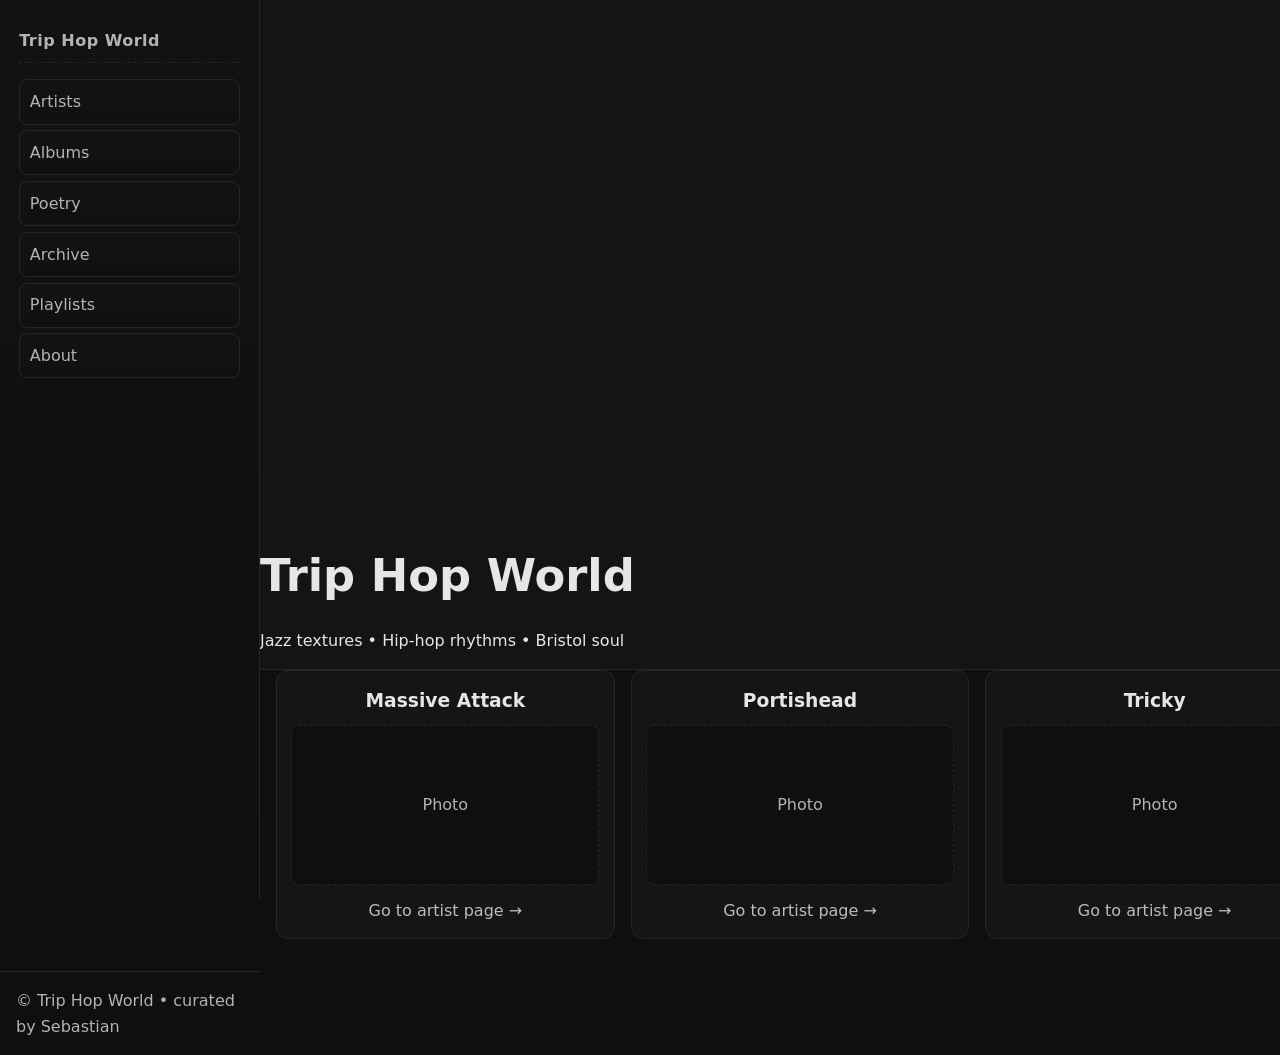
==== index.html @ e782dd68 "added CSS link paths, HTML sructure cleanup, and fixed YouTube embed code in index.html" ====
<!-- Responsive layout: sidebar (desktop) switches to topbar (tablet/mobile).
     Implemented with CSS grid + media queries at 1024px and 767px. -->

<!DOCTYPE html>
<html lang="en">
  <head>
    <meta charset="utf-8" />
    <meta name="viewport" content="width=device-width, initial-scale=1" />
    <title>Trip Hop World — Home</title>
    <link rel="stylesheet" href="assets/CSS/style.css" />
  </head>
  <body>
    <div class="page">
      <!-- sidebar / topbar -->
      <aside class="nav">
        <a class="brand" href="index.html">Trip Hop World</a>
        <nav>
          <a href="pages/artists.html">Artists</a>
          <a href="pages/albums.html">Albums</a>
          <a href="pages/poetry.html">Poetry</a>
          <a href="pages/archive.html">Archive</a>
          <a href="pages/playlists.html">Playlists</a>
          <a href="pages/about.html">About</a>
        </nav>
      </aside>

      <header class="topbar">
        <div class="wrap">
          <a class="brand" href="index.html">Trip Hop World</a>
          <nav>
            <a href="pages/artists.html">Artists</a>
            <a href="pages/albums.html">Albums</a>
            <a href="pages/poetry.html">Poetry</a>
            <a href="pages/archive.html">Archive</a>
            <a href="pages/playlists.html">Playlists</a>
            <a href="pages/about.html">About</a>
          </nav>
        </div>
      </header>

      <main>
        <!-- HERO VIDEO -->
        <section class="hero">
          <div class="hero-video">
            <iframe
              width="1080"
              height="500"
              src="https://www.youtube.com/embed/g2AmYPyXoUQ?autoplay=1&mute=1&loop=1&playlist=g2AmYPyXoUQ"
              frameborder="0"
              allow="autoplay; encrypted-media"
              allowfullscreen
            >
            </iframe>
          </div>
          <div class="hero-text">
            <h1>Trip Hop World</h1>
            <p>Jazz textures • Hip-hop rhythms • Bristol soul</p>
          </div>
        </section>

        <!-- 3 FEATURED ARTISTS -->
        <section class="wrap">
          <div class="featured-row">
            <article class="feature-card">
              <h3>Massive Attack</h3>
              <div class="img-placeholder">Photo</div>
              <a class="btn-link" href="pages/artists.html"
                >Go to artist page →</a
              >
            </article>

            <article class="feature-card">
              <h3>Portishead</h3>
              <div class="img-placeholder">Photo</div>
              <a class="btn-link" href="pages/artists.html"
                >Go to artist page →</a
              >
            </article>

            <article class="feature-card">
              <h3>Tricky</h3>
              <div class="img-placeholder">Photo</div>
              <a class="btn-link" href="pages/artists.html"
                >Go to artist page →</a
              >
            </article>
          </div>
        </section>
      </main>

      <footer>
        <div class="wrap">© Trip Hop World • curated by Sebastian</div>
      </footer>
    </div>
  </body>
</html>
---- assets/CSS/style.css ----
/* === Responsive breakpoints ===
   1024px → tablet (3→2 columns, topbar visible)
   767px  → mobile (2→1 columns, stacked layout) */
@media (max-width: 1024px) {
  /* tablet rules... */
}
@media (max-width: 767px) {
  /* mobile rules...  */
}

/* aspect-ratio keeps album/playlist vinyls perfectly circular across breakpoints */
.vinyl {
  aspect-ratio: 1/1;
  border-radius: 50%;
}
/* subtle vinyl hover */
.vinyl:hover {
  transform: rotate(2deg) scale(1.01);
  transition: 0.18s ease;
}

/* topbar sticky shadow on scroll */
.topbar {
  box-shadow: 0 0 0 transparent;
  transition: box-shadow 0.2s ease;
}
@media (max-width: 1024px) {
  .topbar.scrolled {
    box-shadow: 0 6px 18px rgba(0, 0, 0, 0.25);
  }
}

/* ====== Base ====== */
:root {
  --bg: #0f0f10;
  --panel: #151516;
  --ink: #e6e6e6;
  --muted: #b3b3b3;
  --line: #262626;
  --accent: #8b7bd3; /* subtle violet */
  --maxw: 1200px;
}
/* ====== Sidebar buttons with glow on hover (matches your sketch) */
aside.nav nav a {
  display: block;
  padding: 0.55rem 0.6rem;
  margin: 0.35rem 0;
  border: 1px solid var(--line);
  border-radius: 8px;
  color: var(--muted);
  background: linear-gradient(180deg, #131316, #101012);
}
aside.nav nav a:hover {
  color: var(--ink);
  box-shadow: 0 0 0.6rem rgba(139, 123, 211, 0.35),
    inset 0 0 0.25rem rgba(139, 123, 211, 0.15);
}

/* ====== HERO video block: full width, dark bg frame */
.hero-media {
  position: relative;
  background: #111;
  border-bottom: 1px solid var(--line);
}
.hero-video {
  width: 100%;
  height: 60vh;
  object-fit: cover;
  display: block;
  filter: contrast(0.95) brightness(0.9);
}
.sound-toggle {
  position: absolute;
  right: 1rem;
  bottom: 1rem;
  background: rgba(0, 0, 0, 0.45);
  color: #fff;
  border: 1px solid var(--line);
  padding: 0.5rem 0.7rem;
  border-radius: 8px;
  cursor: pointer;
}

/* ====== Title + subline centered under hero */
.hero-copy {
  text-align: center;
  padding: 1.2rem 1rem 0.4rem;
}
.site-title {
  font-size: 2.8rem;
  letter-spacing: 0.08em;
  margin: 0;
}
.sub {
  color: var(--muted);
  margin: 0.25rem 0 1rem;
}

/* ====== Featured row: 3 columns on desktop, 2 on tablet, 1 on mobile */
.featured-row {
  display: grid;
  gap: 1rem;
  grid-template-columns: repeat(3, 1fr);
  margin: 0 0 2rem;
}
.feature-card {
  background: var(--panel);
  border: 1px solid var(--line);
  border-radius: 12px;
  padding: 0.9rem;
  text-align: center;
}
.feature-card h3 {
  margin: 0 0 0.6rem;
  font-weight: 700;
}
.img-placeholder {
  height: 160px;
  border-radius: 8px;
  background: #0f0f12;
  border: 1px dashed var(--line);
  display: flex;
  align-items: center;
  justify-content: center;
  color: var(--muted);
  margin-bottom: 0.6rem;
}
.btn-link {
  display: inline-block;
  margin-top: 0.2rem;
  color: var(--ink);
  opacity: 0.8;
}
.btn-link:hover {
  opacity: 1;
}

/* ====== Tablet & Mobile adjustments (keep your breakpoints) */
@media (max-width: 1024px) {
  .hero-video {
    height: 55vh;
  }
  .site-title {
    font-size: 2.2rem;
  }
  .featured-row {
    grid-template-columns: repeat(2, 1fr);
  }
}
@media (max-width: 767px) {
  .hero-video {
    height: 42vh;
  }
  .site-title {
    font-size: 1.8rem;
  }
  .featured-row {
    grid-template-columns: 1fr;
  }
}

* {
  box-sizing: border-box;
}
html,
body {
  margin: 0;
  padding: 0;
  background: var(--bg);
  color: var(--ink);
  font: 16px/1.6 Inter, system-ui, -apple-system, Segoe UI, Roboto, Arial,
    sans-serif;
}
a {
  color: inherit;
  text-decoration: none;
}
img {
  display: block;
  max-width: 100%;
  height: auto;
  border-radius: 8px;
}
.wrap {
  max-width: var(--maxw);
  margin: 0 auto;
  padding: 0 1rem;
}

/* ====== Layout: Sidebar → Topbar ====== */
.page {
  display: grid;
  grid-template-columns: 260px 1fr;
  min-height: 100vh;
  gap: 0;
}
aside.nav {
  background: linear-gradient(180deg, #121214, #0f0f10);
  border-right: 1px solid var(--line);
  position: sticky;
  top: 0;
  height: 100vh;
  padding: 1.2rem;
}
.brand {
  font-weight: 700;
  letter-spacing: 0.5px;
  margin-bottom: 1rem;
  display: block;
}
.nav a {
  display: block;
  padding: 0.55rem 0;
  border-bottom: 1px dashed var(--line);
  color: var(--muted);
}
.nav a:hover {
  color: var(--ink);
}
main {
  background: var(--bg);
}

/* ====== Topbar (tablet/mobile) ====== */
.topbar {
  display: none;
  position: sticky;
  top: 0;
  z-index: 10;
  background: #111;
  border-bottom: 1px solid var(--line);
}
.topbar .wrap {
  display: flex;
  align-items: center;
  gap: 1rem;
  justify-content: space-between;
  padding: 0.75rem 1rem;
}
.topbar nav a {
  margin-left: 1rem;
  color: var(--muted);
}
.topbar nav a:hover {
  color: var(--ink);
}

/* ====== Hero ====== */
.hero {
  background: #141417;
  border-bottom: 1px solid var(--line);
}
.hero .wrap {
  padding: 3rem 1rem;
}
h1 {
  font-size: 2.8rem;
  margin: 0 0 0.5rem;
}
.sub {
  color: var(--muted);
  margin: 0.25rem 0 1rem;
}
.btn {
  display: inline-block;
  padding: 0.7rem 1rem;
  border: 1px solid var(--line);
  border-radius: 6px;
}
.btn.ghost {
  background: transparent;
}
.btn.solid {
  background: var(--panel);
  border-color: var(--panel);
}

/* ====== Grids ====== */
.grid-3 {
  display: grid;
  gap: 1rem;
  grid-template-columns: repeat(3, 1fr);
}
.grid-4 {
  display: grid;
  gap: 1rem;
  grid-template-columns: repeat(4, 1fr);
}
.grid-2 {
  display: grid;
  gap: 1rem;
  grid-template-columns: repeat(2, 1fr);
}
.card {
  background: var(--panel);
  border: 1px solid var(--line);
  border-radius: 10px;
  padding: 1rem;
}
.center {
  text-align: center;
}

/* ====== Vinyl circles ====== */
.vinyl-grid {
  display: grid;
  gap: 1rem;
  grid-template-columns: repeat(3, 1fr);
}
.vinyl {
  aspect-ratio: 1/1;
  border-radius: 50%;
  overflow: hidden;
  background: #111;
  border: 1px solid var(--line);
  display: flex;
  align-items: center;
  justify-content: center;
}
.vinyl span {
  padding: 0.5rem;
  color: var(--muted);
  text-align: center;
}

/* ====== Poetry columns ====== */
.poetry-3 {
  display: grid;
  gap: 1rem;
  grid-template-columns: repeat(3, 1fr);
}
.poem {
  background: var(--panel);
  border: 1px solid var(--line);
  border-radius: 10px;
  padding: 1.2rem;
}
.quote {
  font-style: italic;
  color: var(--muted);
}

/* ====== Archive ====== */
.hero-panorama {
  aspect-ratio: 21/9;
  background: #101014;
  border-bottom: 1px solid var(--line);
}
.decade-grid {
  display: grid;
  gap: 1rem;
  grid-template-columns: repeat(3, 1fr);
}
.video-grid {
  display: grid;
  gap: 1rem;
  grid-template-columns: repeat(2, 1fr);
}

/* ====== Footer ====== */
footer {
  border-top: 1px solid var(--line);
  color: var(--muted);
}
footer .wrap {
  padding: 1rem;
}

/* ====== Tablet ≤1024px ====== */
@media (max-width: 1024px) {
  .page {
    grid-template-columns: 1fr;
  }
  aside.nav {
    display: none;
  }
  .topbar {
    display: block;
  }
  .grid-3 {
    grid-template-columns: repeat(2, 1fr);
  }
  .grid-4 {
    grid-template-columns: repeat(2, 1fr);
  }
  .vinyl-grid {
    grid-template-columns: repeat(2, 1fr);
  }
  .poetry-3 {
    grid-template-columns: repeat(2, 1fr);
  }
  .decade-grid {
    grid-template-columns: repeat(2, 1fr);
  }
  .hero .wrap {
    padding: 2.25rem 1rem;
  }
  h1 {
    font-size: 2.2rem;
  }
}

/* ====== Mobile ≤767px ====== */
@media (max-width: 767px) {
  .grid-3,
  .grid-4,
  .grid-2 {
    grid-template-columns: 1fr;
  }
  .vinyl-grid {
    grid-template-columns: 1fr;
  }
  .poetry-3 {
    grid-template-columns: 1fr;
  }
  .video-grid {
    grid-template-columns: 1fr;
  }
  h1 {
    font-size: 1.8rem;
  }
  .hero .wrap {
    padding: 1.5rem 1rem;
  }
}
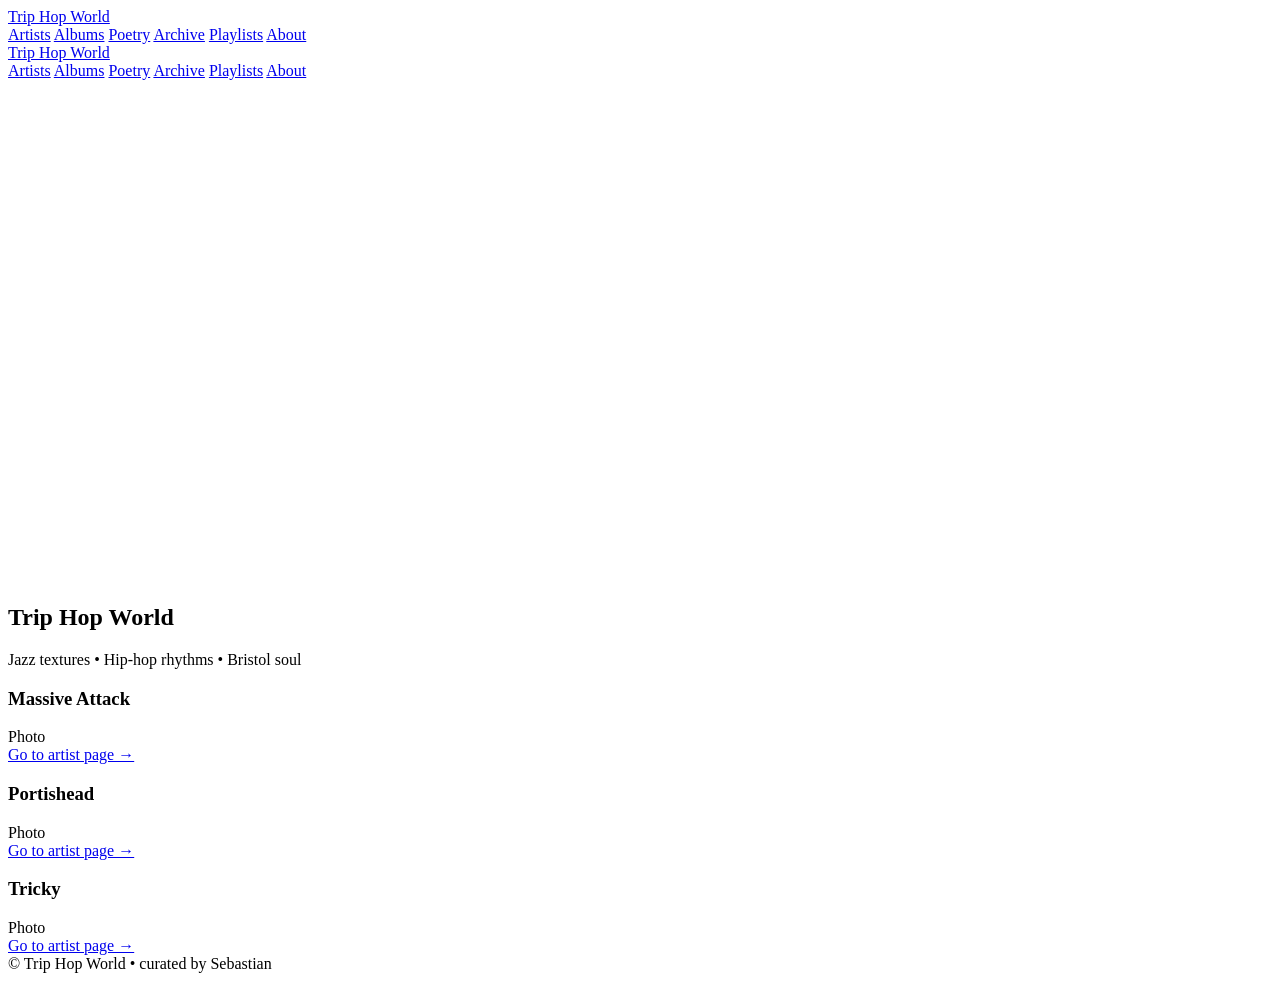
==== commit 679db9c0: "update nav links fixes" ====
--- a/index.html
+++ b/index.html
@@ -7,7 +7,7 @@
     <meta charset="utf-8" />
     <meta name="viewport" content="width=device-width, initial-scale=1" />
     <title>Trip Hop World — Home</title>
-    <link rel="stylesheet" href="assets/CSS/style.css" />
+    <link rel="stylesheet" href="assets/css/style.css" />
   </head>
   <body>
     <div class="page">
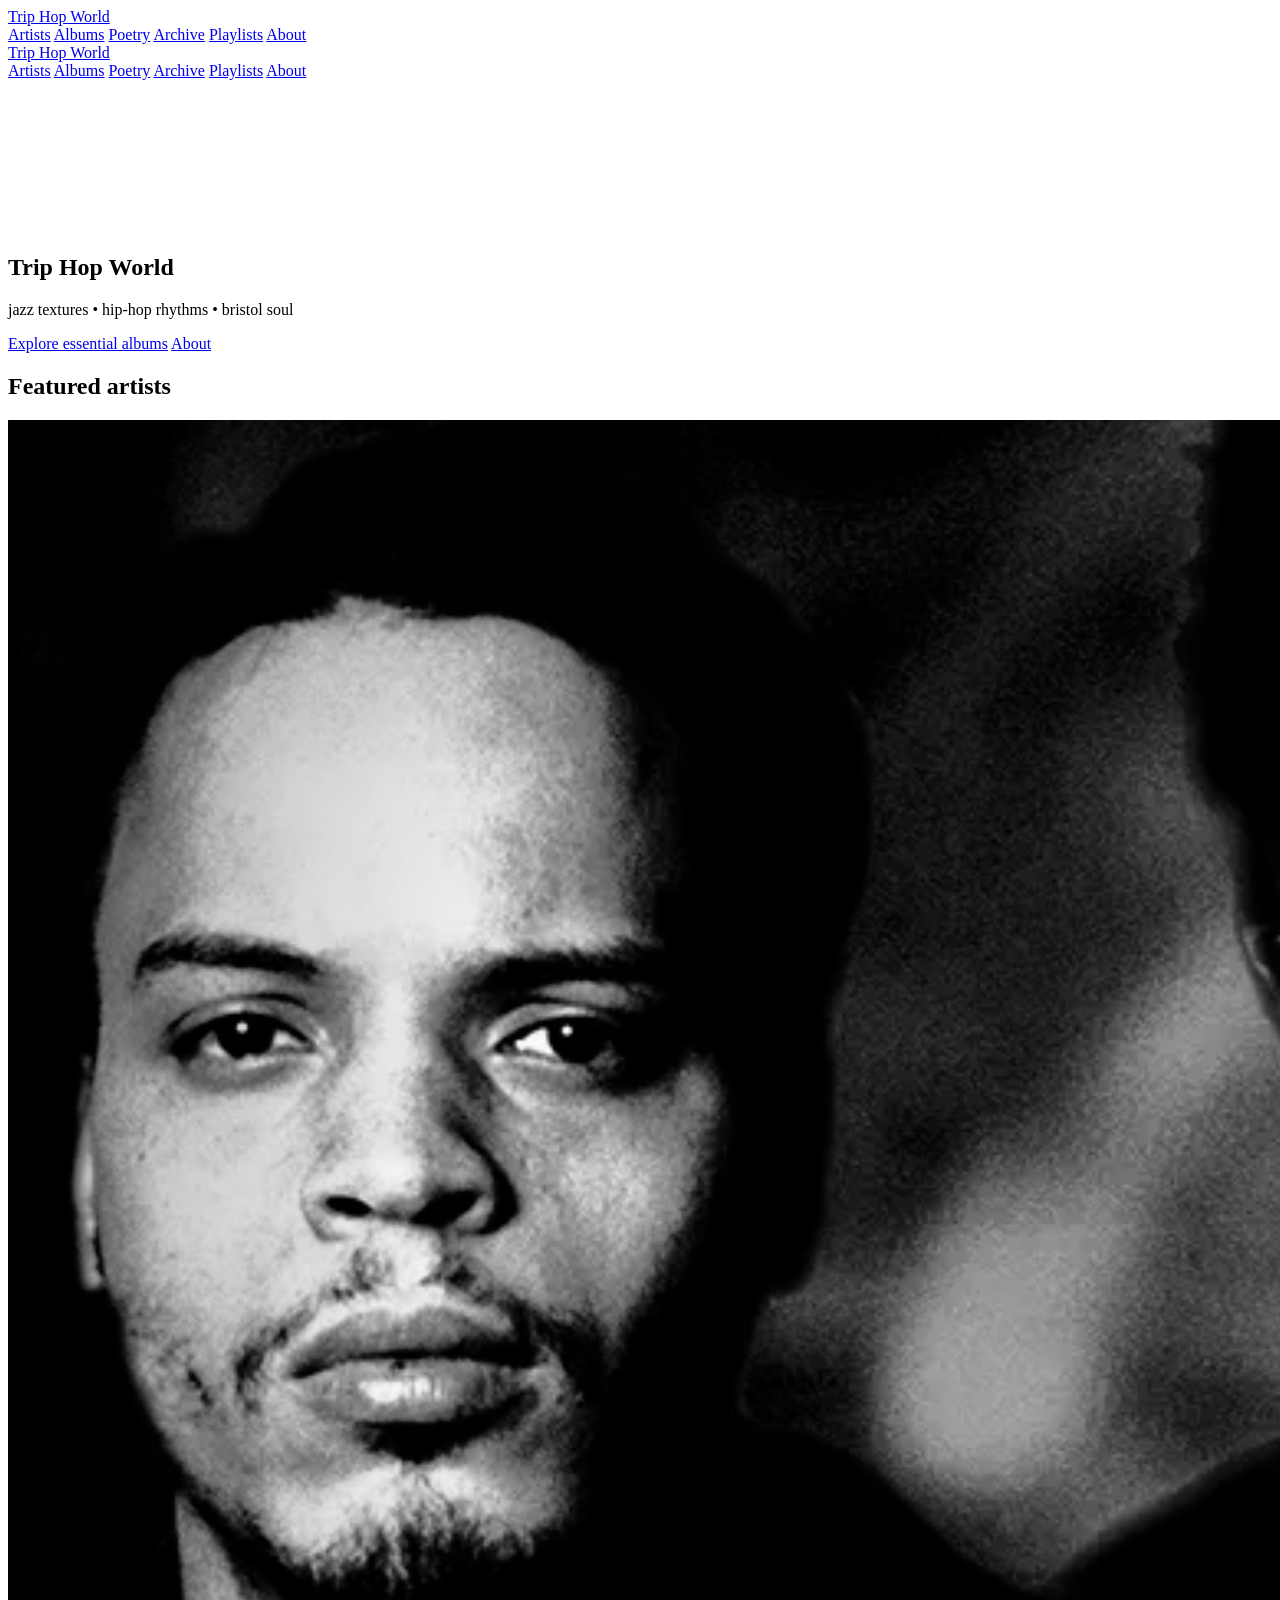
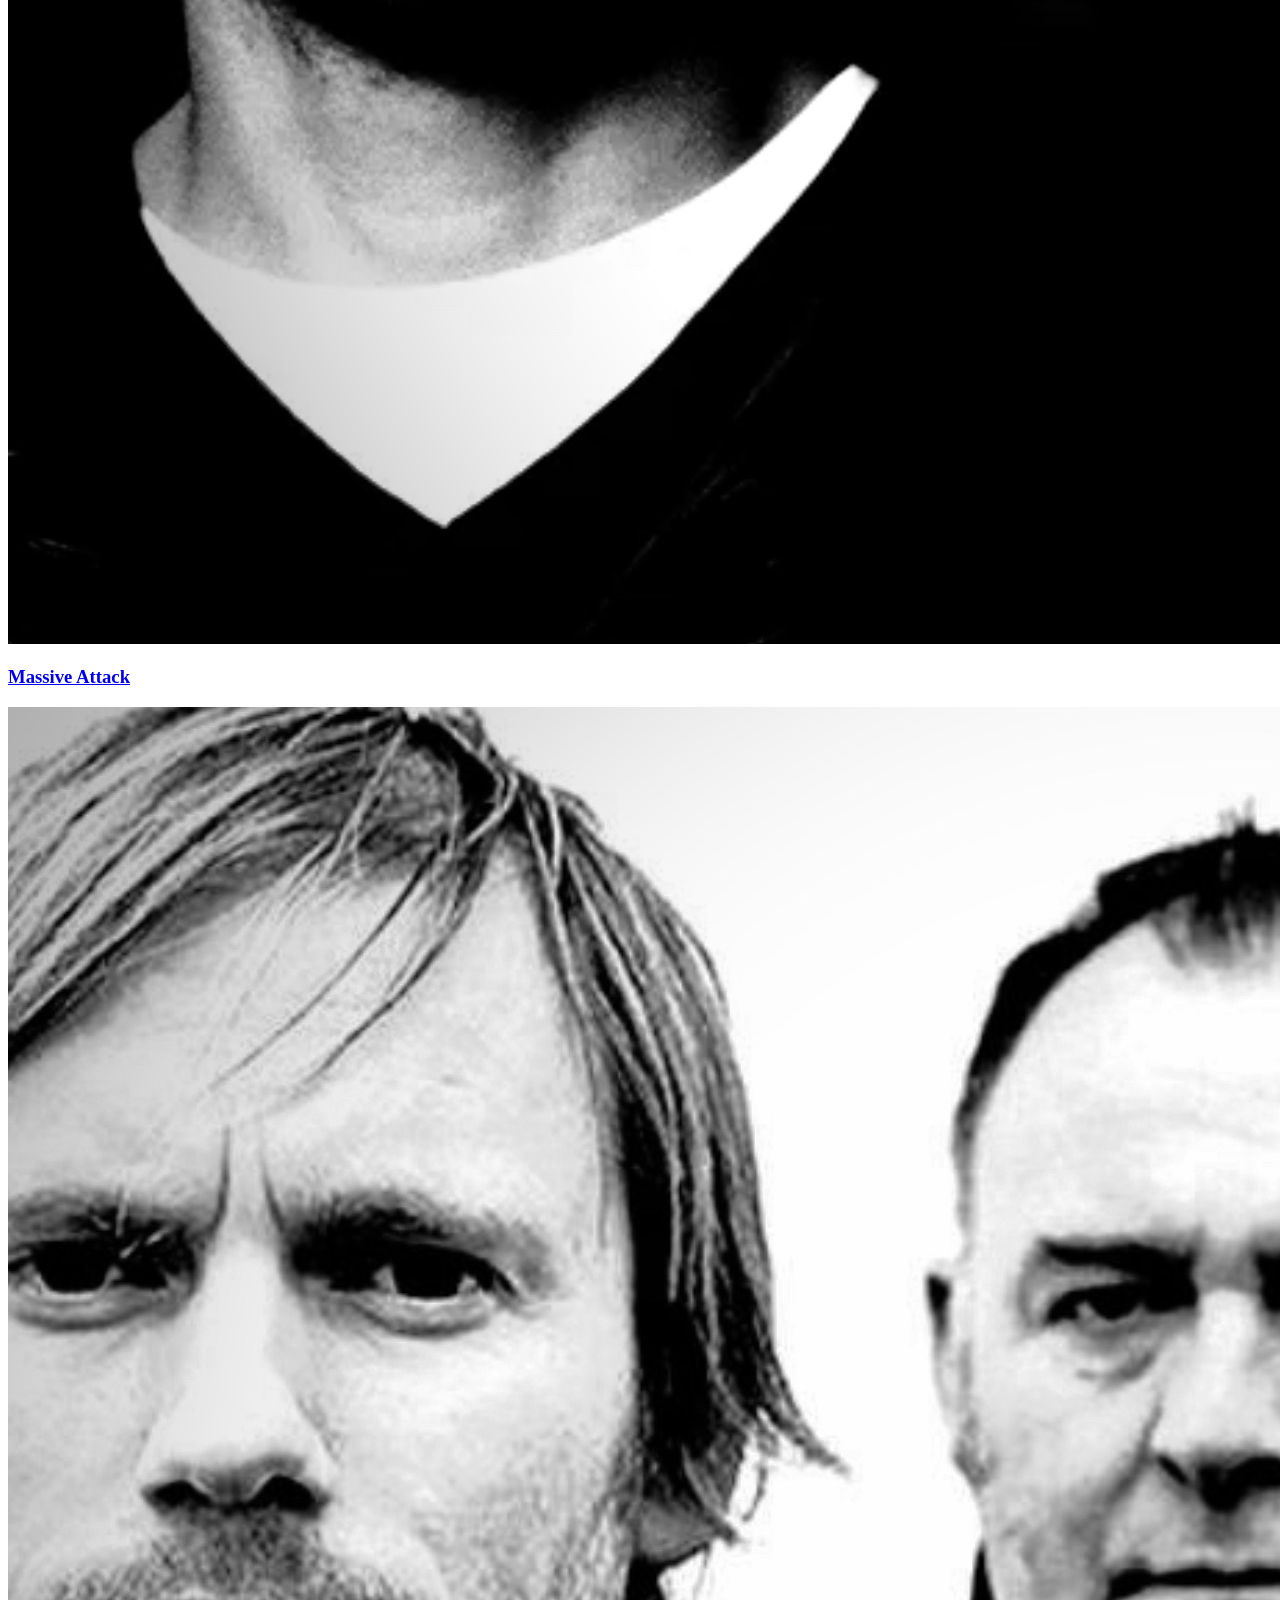
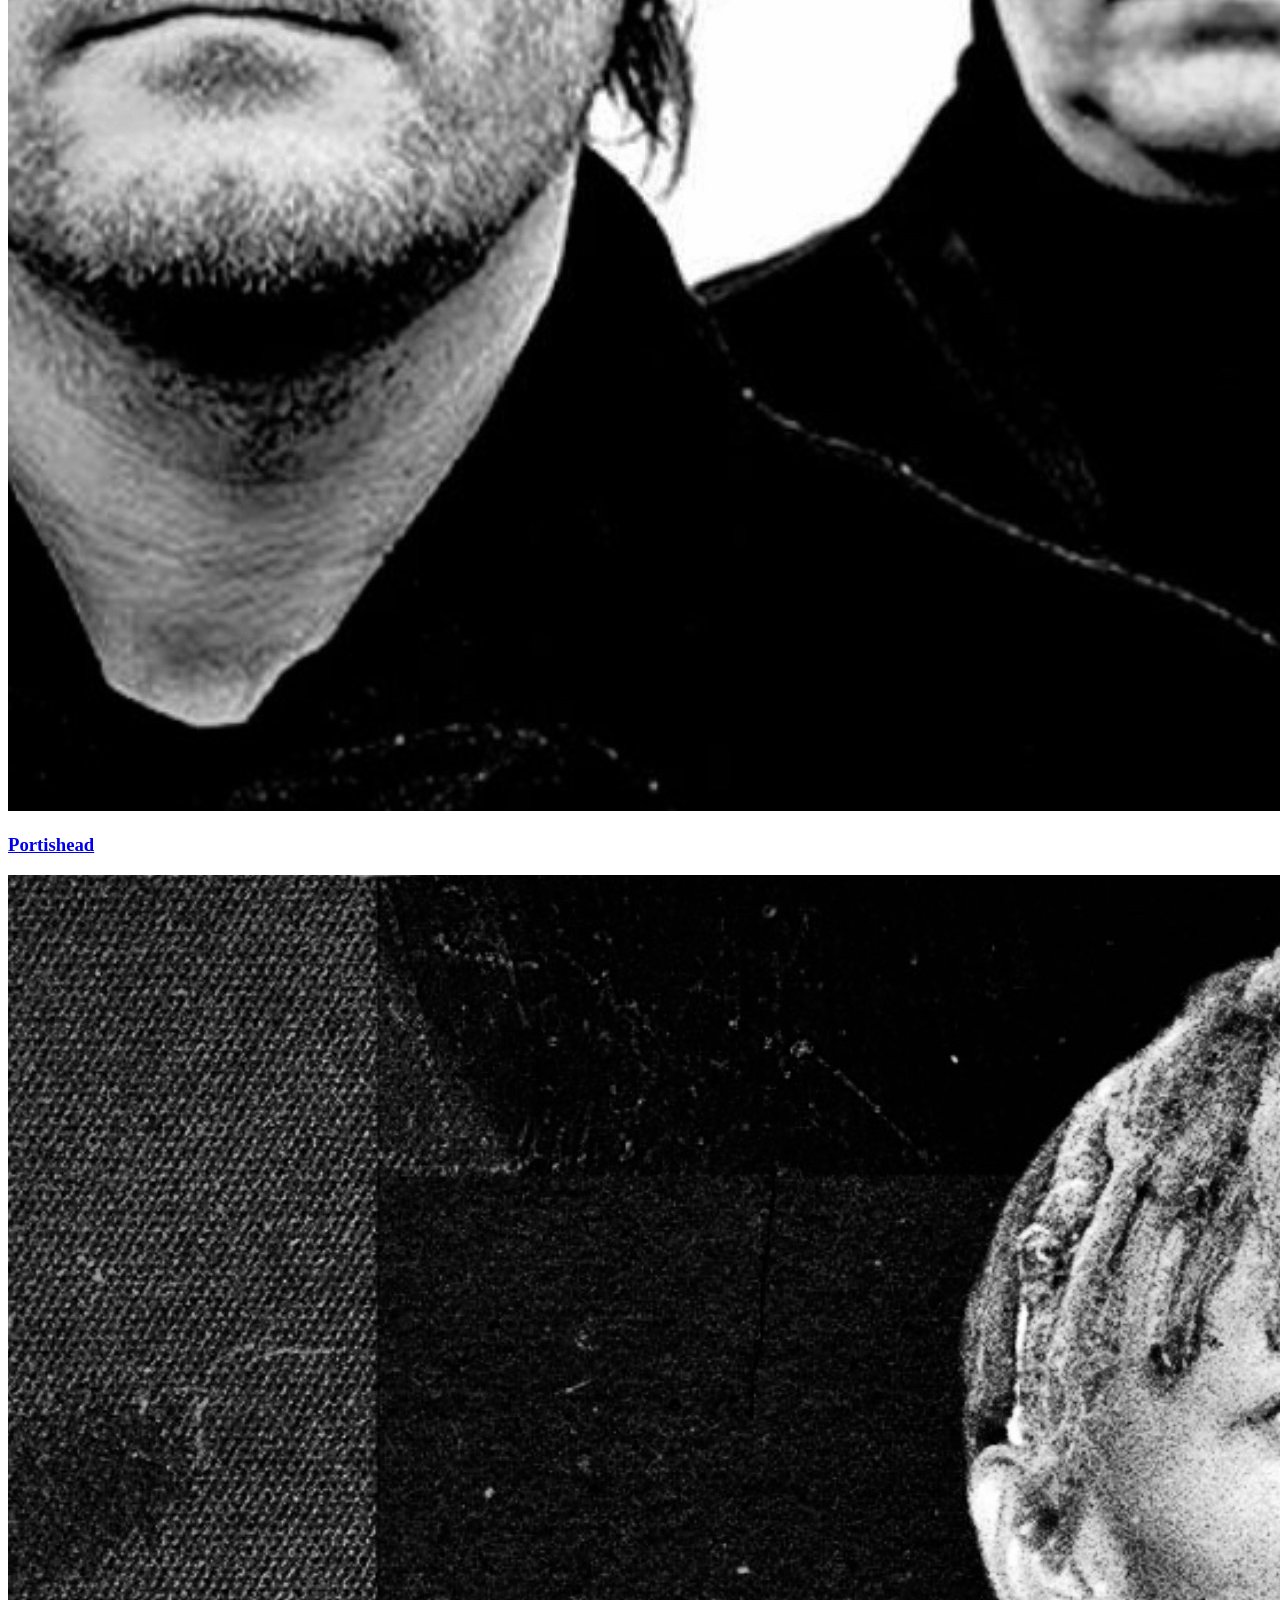
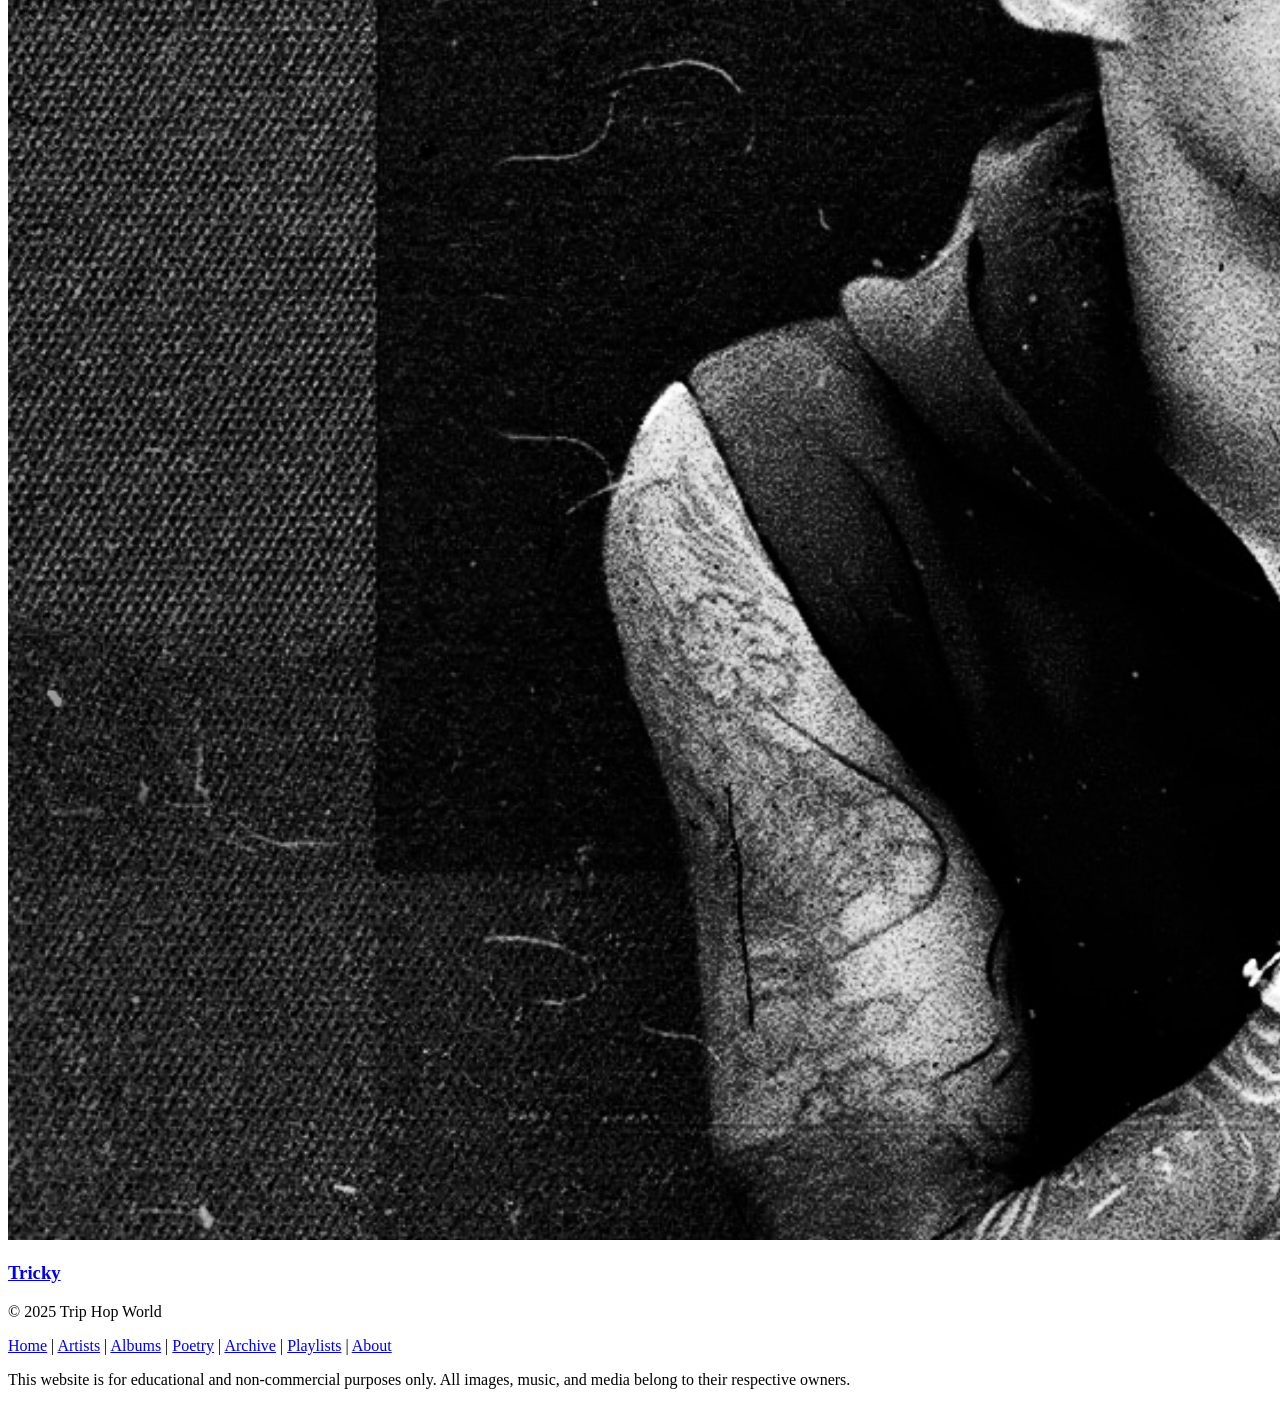
==== commit 6182cb7f: "sources files added, minor updates, universal footer added" ====
--- a/index.html
+++ b/index.html
@@ -41,55 +41,102 @@
       <main>
         <!-- HERO VIDEO -->
         <section class="hero">
-          <div class="hero-video">
-            <iframe
-              width="1080"
-              height="500"
-              src="https://www.youtube.com/embed/g2AmYPyXoUQ?autoplay=1&mute=1&loop=1&playlist=g2AmYPyXoUQ"
-              frameborder="0"
-              allow="autoplay; encrypted-media"
-              allowfullscreen
-            >
-            </iframe>
-          </div>
+          <video
+            id="heroVideo"
+            class="hero-video"
+            src="assets/video/hero.mp4"
+            type="video/mp4"
+            autoplay
+            muted
+            loop
+            playsinline
+            preload="metadata"
+          ></video>
+
+          <div class="hero-overlay"></div>
+
           <div class="hero-text">
-            <h1>Trip Hop World</h1>
-            <p>Jazz textures • Hip-hop rhythms • Bristol soul</p>
+            <h1 class="site-title">Trip Hop World</h1>
+            <p class="site-tagline">
+              jazz textures • hip-hop rhythms • bristol soul
+            </p>
+            <div class="hero-cta">
+              <a class="btn btn-primary" href="pages/albums.html"
+                >Explore essential albums</a
+              >
+              <a class="btn" href="pages/about.html">About</a>
+            </div>
           </div>
         </section>
 
         <!-- 3 FEATURED ARTISTS -->
-        <section class="wrap">
-          <div class="featured-row">
+        <section class="featured wrap">
+          <h2 class="sr-only">Featured artists</h2>
+          <div class="featured-grid">
             <article class="feature-card">
-              <h3>Massive Attack</h3>
-              <div class="img-placeholder">Photo</div>
-              <a class="btn-link" href="pages/artists.html"
-                >Go to artist page →</a
-              >
+              <a href="pages/artists.html#massive-attack" class="feature-link">
+                <img
+                  src="assets/images/Massive_Attack_band.jpg"
+                  alt="Massive Attack — live"
+                />
+                <h3>Massive Attack</h3>
+              </a>
             </article>
 
             <article class="feature-card">
-              <h3>Portishead</h3>
-              <div class="img-placeholder">Photo</div>
-              <a class="btn-link" href="pages/artists.html"
-                >Go to artist page →</a
-              >
+              <a href="pages/artists.html#portishead" class="feature-link">
+                <img
+                  src="assets/images/portishead_band.jpg"
+                  alt="Portishead — live"
+                />
+                <h3>Portishead</h3>
+              </a>
             </article>
 
             <article class="feature-card">
-              <h3>Tricky</h3>
-              <div class="img-placeholder">Photo</div>
-              <a class="btn-link" href="pages/artists.html"
-                >Go to artist page →</a
-              >
+              <a href="pages/artists.html#tricky" class="feature-link">
+                <img src="assets/images/Tricky.jpg" alt="Tricky — live" />
+                <h3>Tricky</h3>
+              </a>
             </article>
           </div>
         </section>
       </main>
 
-      <footer>
-        <div class="wrap">© Trip Hop World • curated by Sebastian</div>
+      <script>
+        // mały skrypt do przycisku dźwięku hero
+        const btn = document.getElementById("toggle-audio");
+        const vid = document.querySelector(".hero-video");
+        btn?.addEventListener("click", () => {
+          vid.muted = !vid.muted;
+          const on = vid.muted ? "off" : "on";
+          btn.textContent = vid.muted ? "🔈 Sound off" : "🔊 Sound on";
+          btn.setAttribute("aria-pressed", String(!vid.muted));
+        });
+      </script>
+
+      <!-- UNIVERSAL FOOTER -->
+      <footer class="footer">
+        <div class="footer-left">
+          <p>© 2025 Trip Hop World</p>
+        </div>
+
+        <div class="footer-center">
+          <a href="index.html">Home</a> |
+          <a href="pages/artists.html">Artists</a> |
+          <a href="pages/albums.html">Albums</a> |
+          <a href="pages/poetry.html">Poetry</a> |
+          <a href="pages/archive.html">Archive</a> |
+          <a href="pages/playlists.html">Playlists</a> |
+          <a href="pages/about.html">About</a>
+        </div>
+
+        <div class="footer-right">
+          <p>
+            This website is for educational and non-commercial purposes only.
+            All images, music, and media belong to their respective owners.
+          </p>
+        </div>
       </footer>
     </div>
   </body>
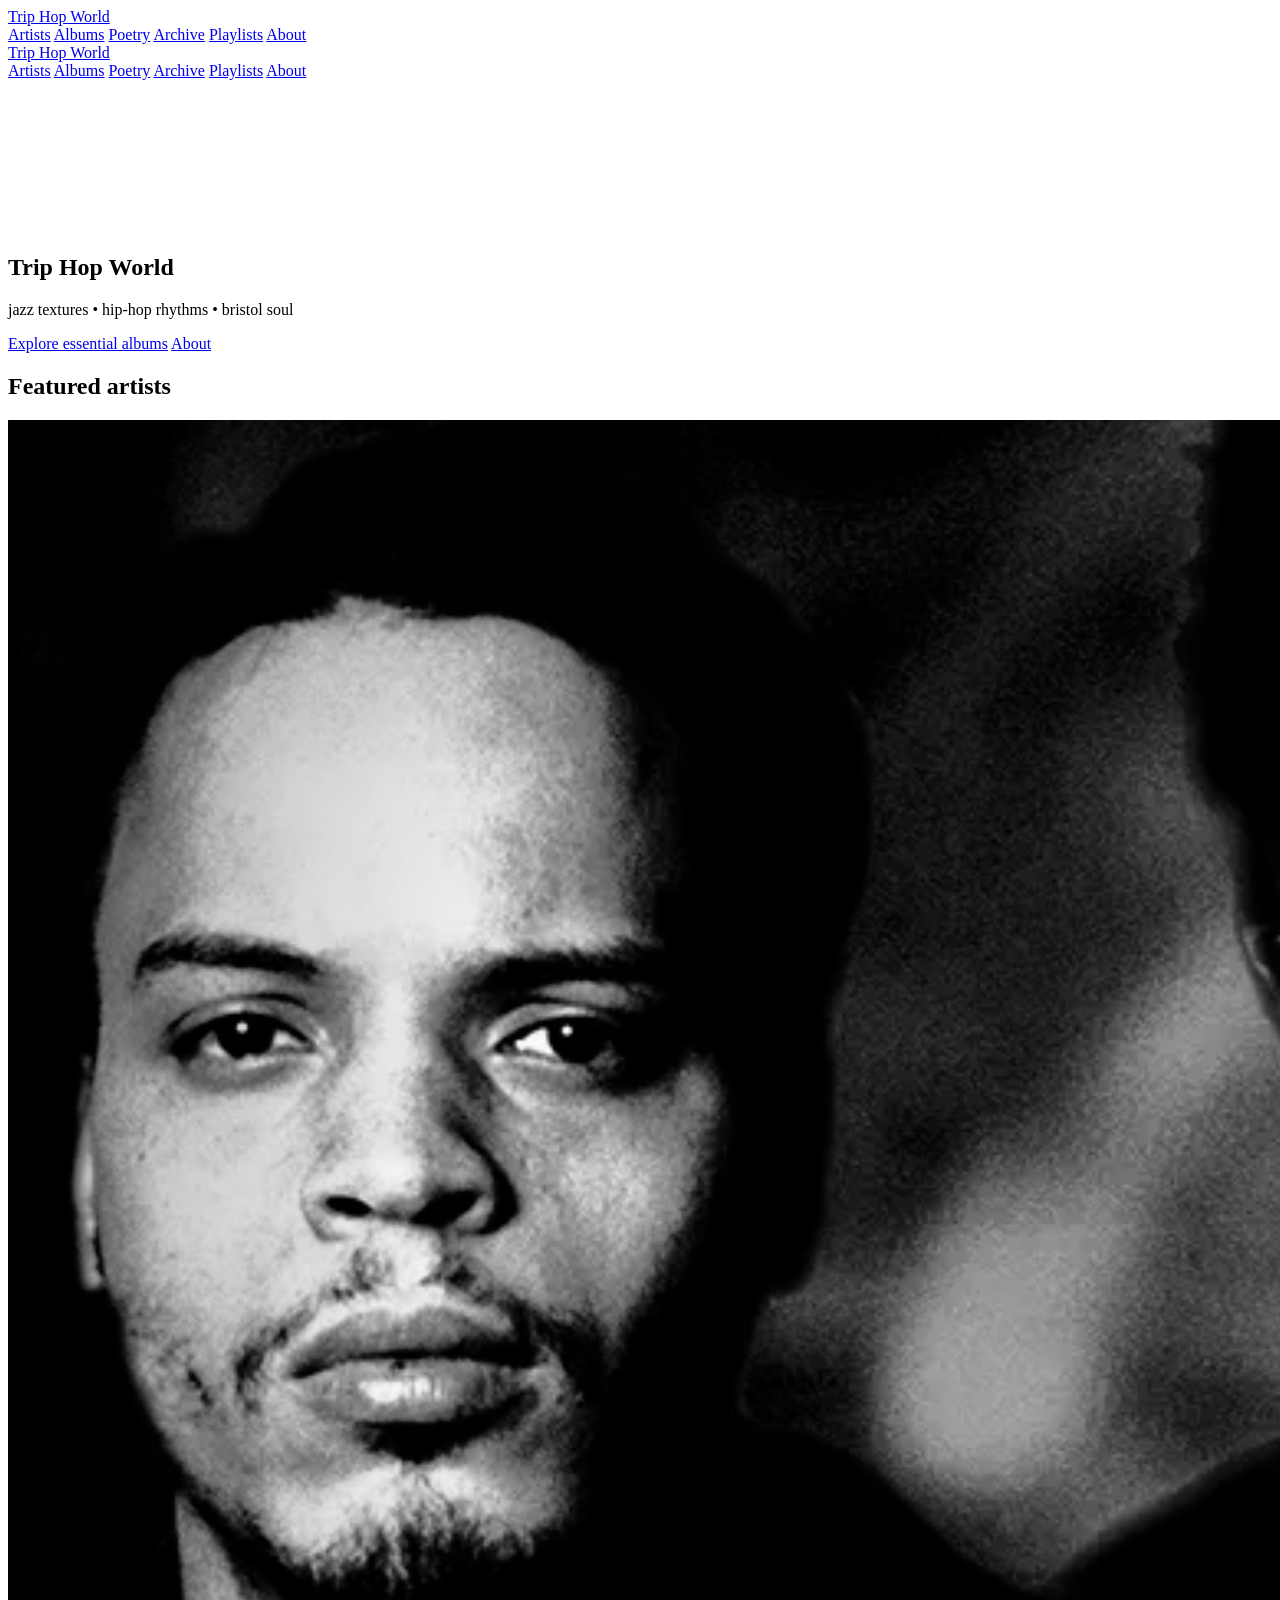
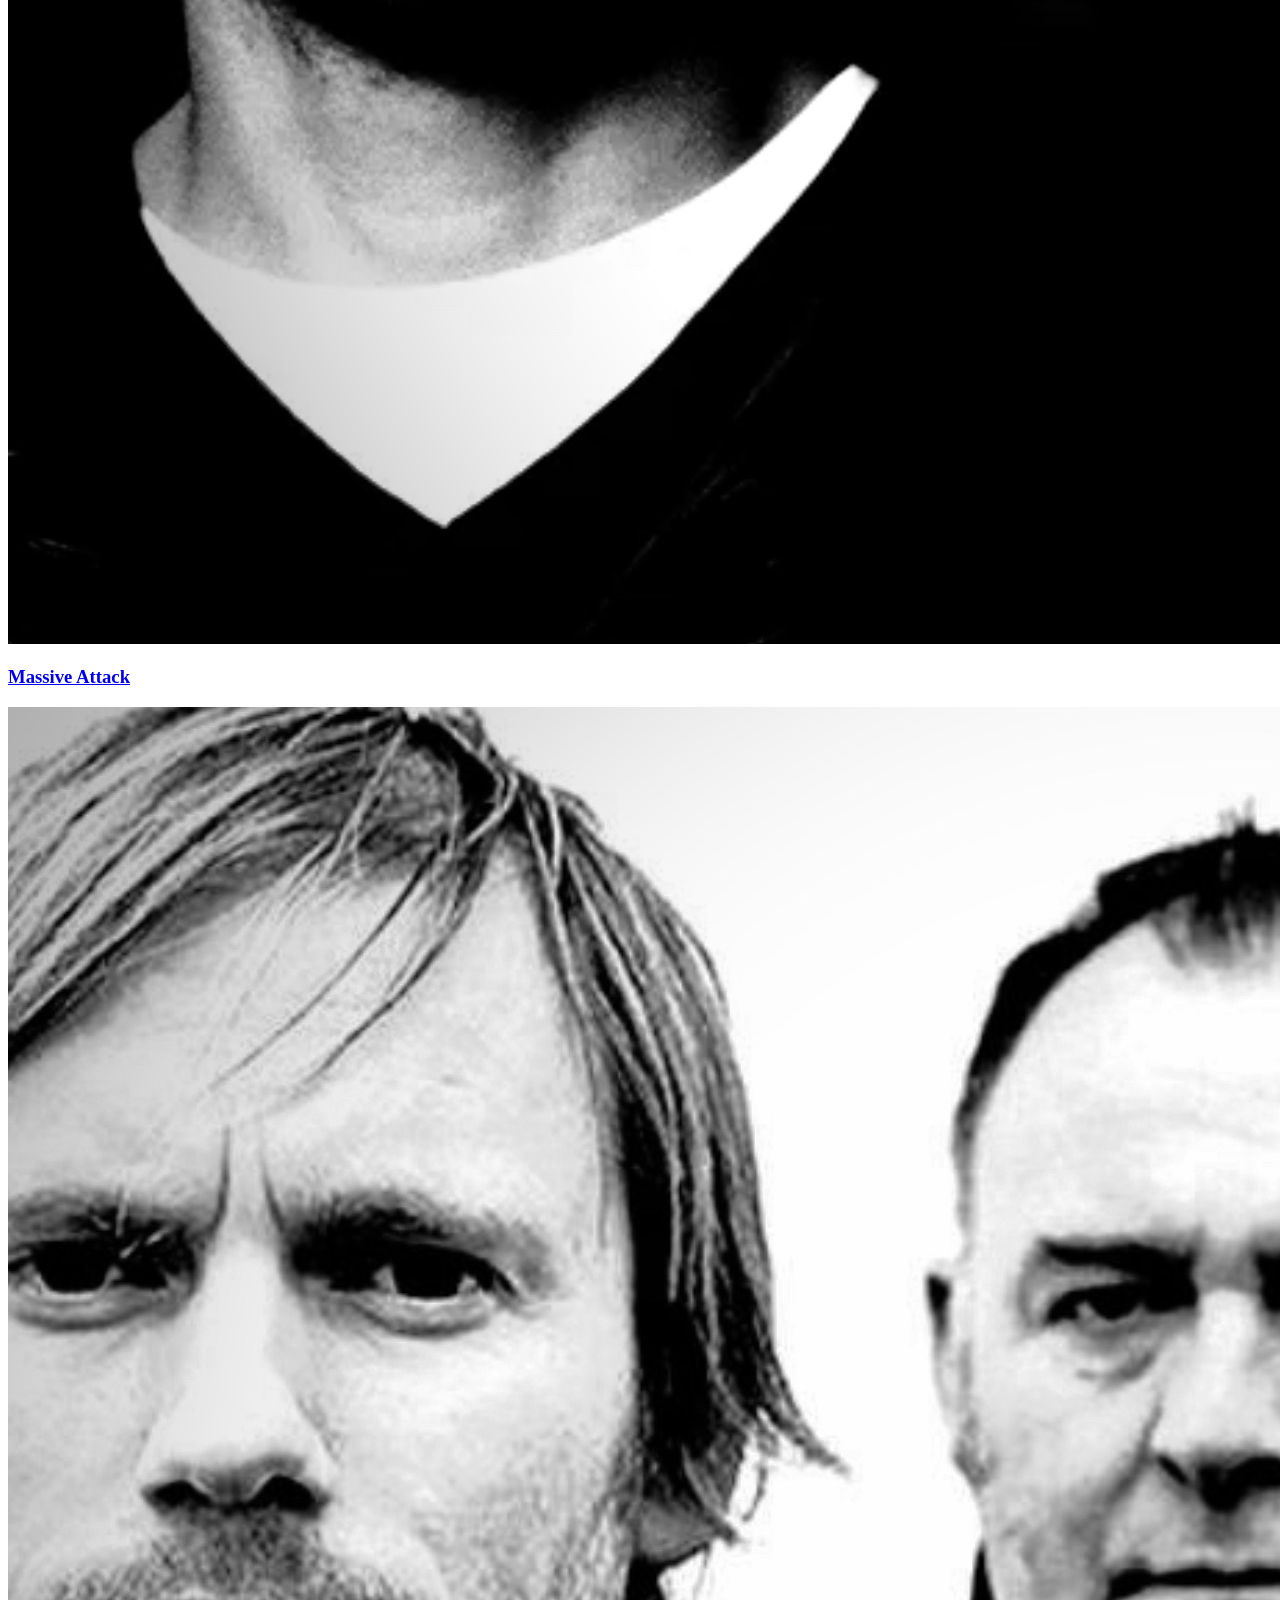
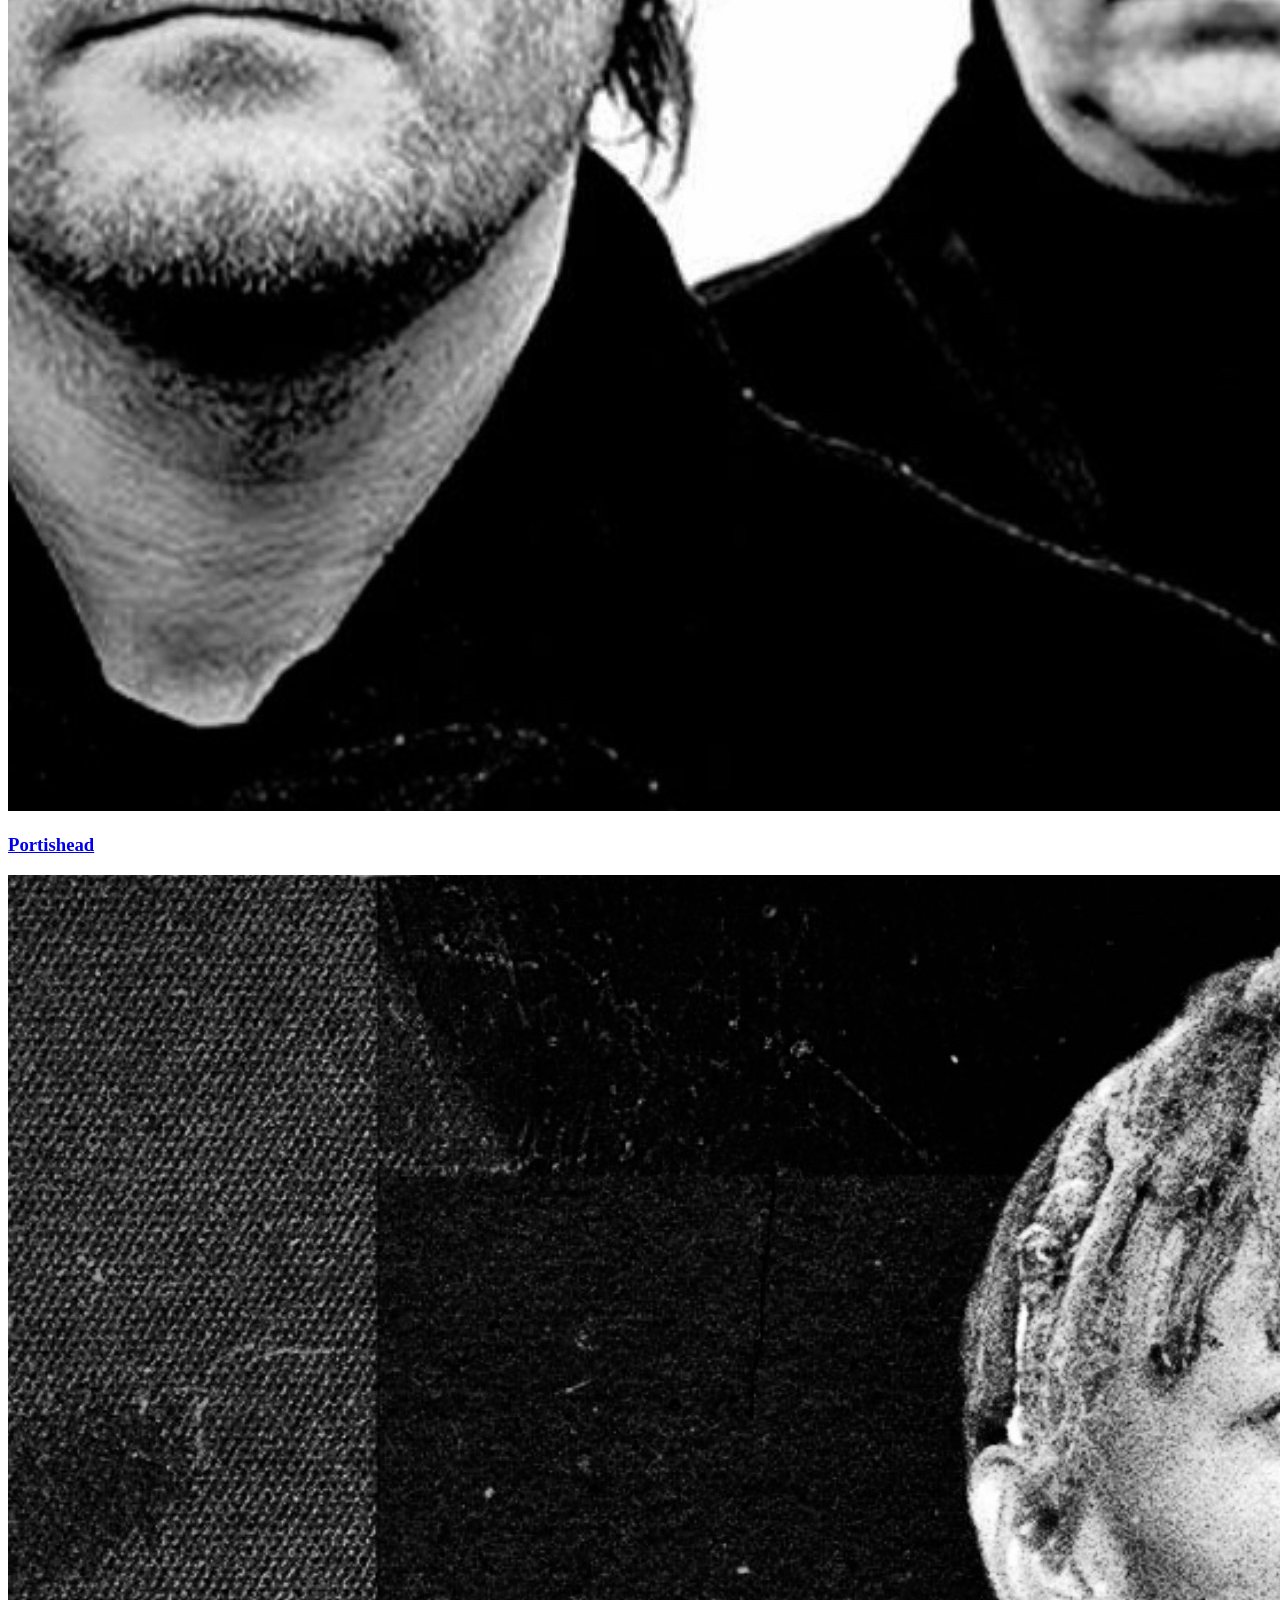
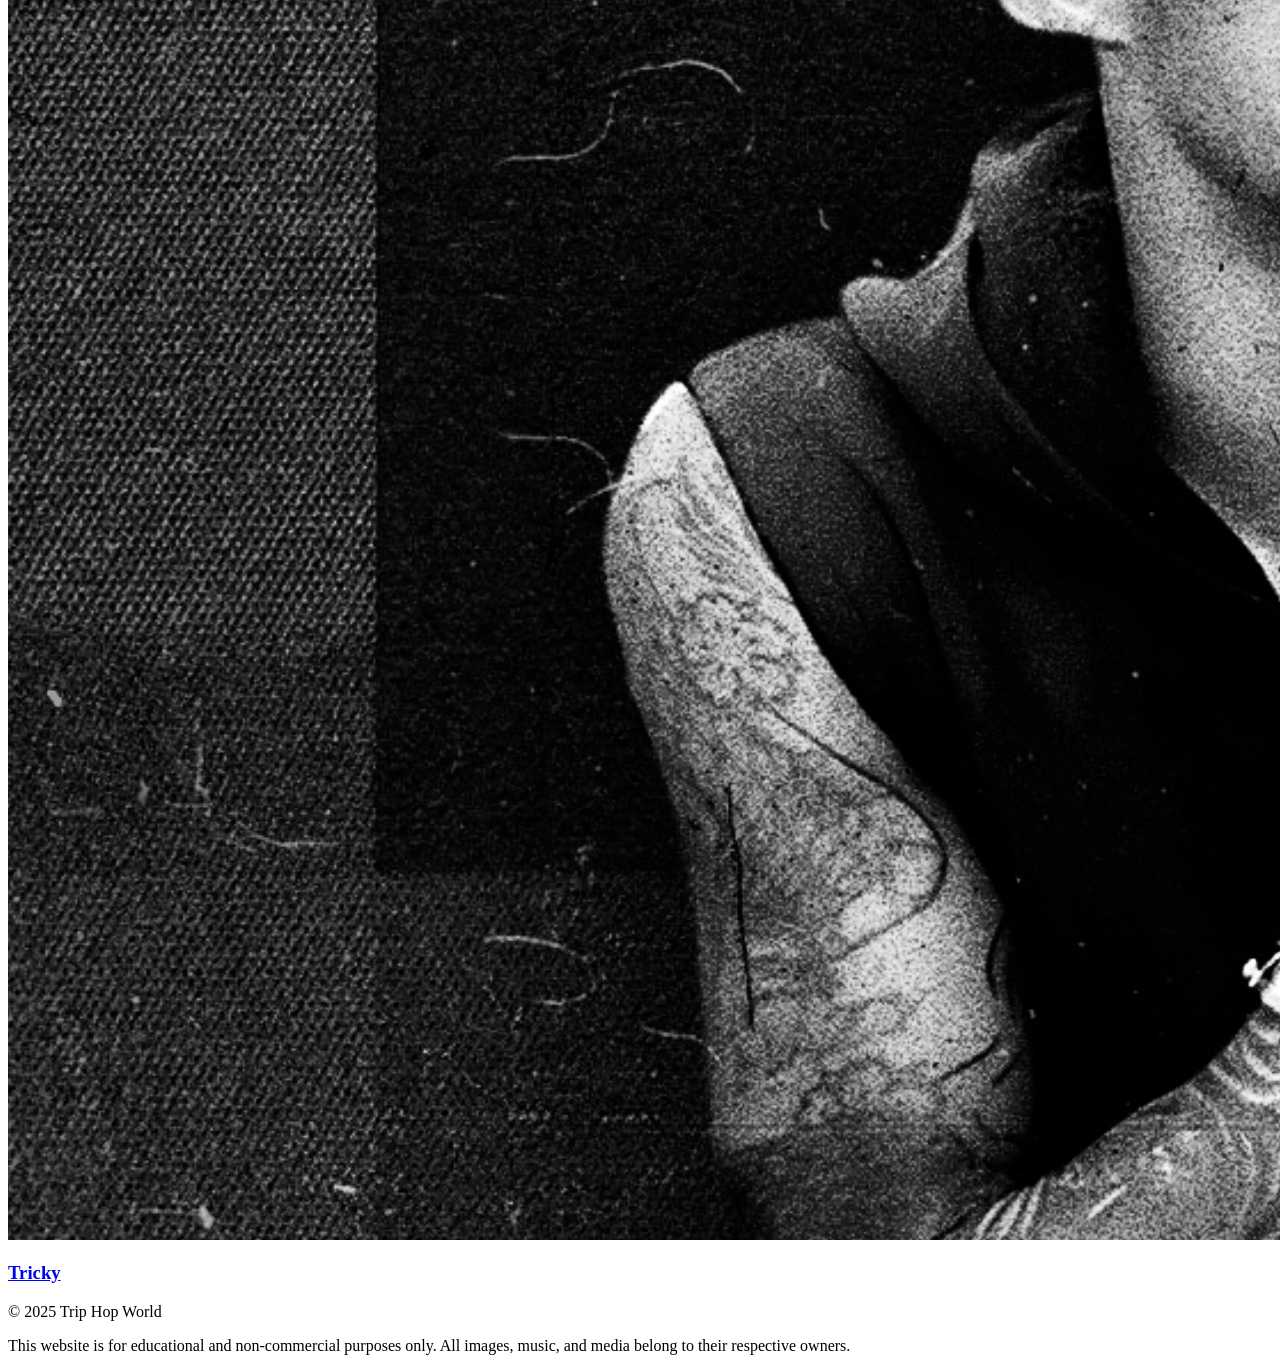
==== commit 494e97a6: "added simple footer section to all subpages" ====
--- a/index.html
+++ b/index.html
@@ -101,6 +101,16 @@
             </article>
           </div>
         </section>
+        <!-- Soft footer (inline styles, zero layout impact) -->
+        <section class="soft-footer" arial-label="site note">
+          <div class="wrap">
+            <p>© 2025 Trip Hop World</p>
+            <p>
+              This website is for educational and non-commercial purposes only.
+              All images, music, and media belong to their respective owners.
+            </p>
+          </div>
+        </section>
       </main>
 
       <script>
@@ -114,30 +124,7 @@
           btn.setAttribute("aria-pressed", String(!vid.muted));
         });
       </script>
-
-      <!-- UNIVERSAL FOOTER -->
-      <footer class="footer">
-        <div class="footer-left">
-          <p>© 2025 Trip Hop World</p>
-        </div>
-
-        <div class="footer-center">
-          <a href="index.html">Home</a> |
-          <a href="pages/artists.html">Artists</a> |
-          <a href="pages/albums.html">Albums</a> |
-          <a href="pages/poetry.html">Poetry</a> |
-          <a href="pages/archive.html">Archive</a> |
-          <a href="pages/playlists.html">Playlists</a> |
-          <a href="pages/about.html">About</a>
-        </div>
-
-        <div class="footer-right">
-          <p>
-            This website is for educational and non-commercial purposes only.
-            All images, music, and media belong to their respective owners.
-          </p>
-        </div>
-      </footer>
     </div>
+    <!-- zamknięcie .page -->
   </body>
 </html>
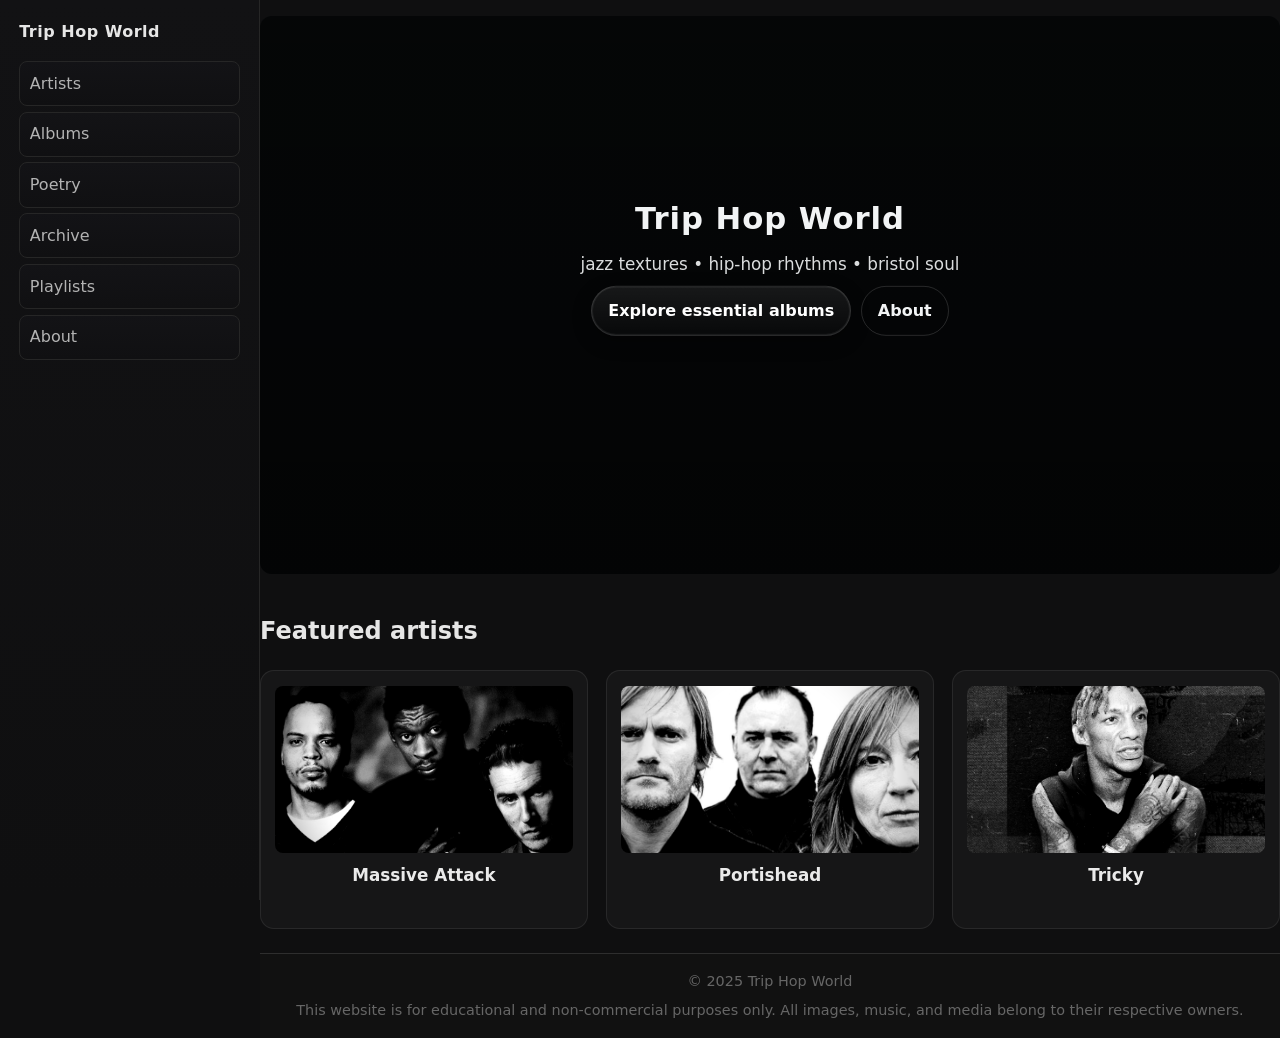
==== commit 1d1d6314: "here video changed" ====
--- a/index.html
+++ b/index.html
@@ -10,8 +10,9 @@
     <link rel="stylesheet" href="assets/css/style.css" />
   </head>
   <body>
+    <!--Page WRAPPer; sets general rule to sidebar and content layuot-->
     <div class="page">
-      <!-- sidebar / topbar -->
+      <!-- SIDEBAR NAV; vertical menu shown on desktop contains all links to subpages-->
       <aside class="nav">
         <a class="brand" href="index.html">Trip Hop World</a>
         <nav>
@@ -23,10 +24,11 @@
           <a href="pages/about.html">About</a>
         </nav>
       </aside>
-
+      <!--TOPBAR; gorizontal nav that replaces the sidebar on tablet or mobile-->
       <header class="topbar">
         <div class="wrap">
           <a class="brand" href="index.html">Trip Hop World</a>
+          <!--Compact navigation for smaller screens-->
           <nav>
             <a href="pages/artists.html">Artists</a>
             <a href="pages/albums.html">Albums</a>
@@ -39,12 +41,12 @@
       </header>
 
       <main>
-        <!-- HERO VIDEO -->
+        <!--HERO VIDEO; muted, looping background video with dark overlay-->
         <section class="hero">
           <video
             id="heroVideo"
             class="hero-video"
-            src="assets/video/hero.mp4"
+            src="assets/video/hero2.mov"
             type="video/mp4"
             autoplay
             muted
@@ -69,7 +71,7 @@
           </div>
         </section>
 
-        <!-- 3 FEATURED ARTISTS -->
+        <!--3 FEATURED ARTISTS; clickable cards linking to Artist page-->
         <section class="featured wrap">
           <h2 class="sr-only">Featured artists</h2>
           <div class="featured-grid">
@@ -101,7 +103,7 @@
             </article>
           </div>
         </section>
-        <!-- Soft footer (inline styles, zero layout impact) -->
+        <!--SOFT FOOTER; Difficuty to manage proper footer, crash present layout, to be sorted later-->
         <section class="soft-footer" arial-label="site note">
           <div class="wrap">
             <p>© 2025 Trip Hop World</p>
@@ -112,9 +114,8 @@
           </div>
         </section>
       </main>
-
+      <!--SMALL SCRIPT; toggles hero video sound (accessibitiy friendly)-->
       <script>
-        // mały skrypt do przycisku dźwięku hero
         const btn = document.getElementById("toggle-audio");
         const vid = document.querySelector(".hero-video");
         btn?.addEventListener("click", () => {
@@ -125,6 +126,6 @@
         });
       </script>
     </div>
-    <!-- zamknięcie .page -->
+    <!--Page Closing-->
   </body>
 </html>
--- a/assets/css/style.css
+++ b/assets/css/style.css
@@ -0,0 +1,1080 @@
+/* =========================================================
+   Trip-Hop World — style.css 
+   Outline:
+   0) Variables + reset
+   1) Base typography and colors
+   2) Layout: sidebar/topbar, .wrap
+   3) `Shered components`: .card, .grid-3, .grid-2
+   4) Global elements(vinyl discs)
+   5) Pages: Home, Artists, Archive, Playlists, About, Albums
+   6) Media queries: ≤1024 (tablet), ≤767 (mobile)
+   ========================================================= */
+
+/* ---------- 0) Variables and reset ---------- */
+:root {
+  --bg: #0f0f10;
+  --panel: #151516;
+  --ink: #e6e6e6;
+  --muted: #b3b3b3;
+  --line: #262626;
+  --accent: #8b7bd3;
+  --maxw: 1200px;
+}
+* {
+  box-sizing: border-box;
+}
+html,
+body {
+  margin: 0;
+  padding: 0;
+  background: var(--bg);
+  color: var(--ink);
+  font: 16px/1.6 Inter, system-ui, -apple-system, Segoe UI, Roboto, Arial,
+    sans-serif;
+}
+a {
+  color: inherit;
+  text-decoration: none;
+}
+img {
+  display: block;
+  max-width: 100%;
+  height: auto;
+  border-radius: 8px;
+}
+
+/* --------1 Base---------- */
+/* small helpers for spacing and typography */
+.wrap {
+  max-width: var(--maxw);
+  margin: 0 auto;
+  padding: 0 1rem;
+}
+.center {
+  text-align: center;
+}
+.btn-link {
+  display: inline-block;
+  margin-top: 0.2rem;
+  color: var(--ink);
+  opacity: 0.8;
+}
+.btn-link:hover {
+  opacity: 1;
+}
+
+/* ---------- 2) Layout: sidebar/topbar ---------- */
+.page {
+  display: grid;
+  grid-template-columns: 260px 1fr;
+  min-height: 100vh;
+}
+aside.nav {
+  background: linear-gradient(180deg, #121214, #0f0f10);
+  border-right: 1px solid var(--line);
+  position: sticky;
+  top: 0;
+  height: 100vh;
+  padding: 1.2rem;
+}
+aside.nav .brand {
+  font-weight: 700;
+  letter-spacing: 0.5px;
+  margin-bottom: 1rem;
+  display: block;
+}
+aside.nav nav a {
+  display: block;
+  padding: 0.55rem 0.6rem;
+  margin: 0.35rem 0;
+  border: 1px solid var(--line);
+  border-radius: 8px;
+  color: var(--muted);
+  background: linear-gradient(180deg, #131316, #101012);
+}
+aside.nav nav a:hover {
+  color: var(--ink);
+  box-shadow: 0 0 0.6rem rgba(139, 123, 211, 0.35),
+    inset 0 0 0.25rem rgba(139, 123, 211, 0.15);
+}
+
+.topbar {
+  display: none;
+  position: sticky;
+  top: 0;
+  z-index: 10;
+  background: #111;
+  border-bottom: 1px solid var(--line);
+}
+.topbar .wrap {
+  display: flex;
+  align-items: center;
+  justify-content: space-between;
+  gap: 1rem;
+  padding: 0.75rem 1rem;
+}
+.topbar nav a {
+  margin-left: 1rem;
+  color: var(--muted);
+}
+.topbar nav a:hover {
+  color: var(--ink);
+}
+
+/* ---------- 3 Shared components  ---------- */
+.card {
+  background: var(--panel);
+  border: 1px solid var(--line);
+  border-radius: 10px;
+  padding: 1rem;
+}
+.grid-3 {
+  display: grid;
+  gap: 1rem;
+  grid-template-columns: repeat(3, 1fr);
+}
+.grid-2 {
+  display: grid;
+  gap: 1rem;
+  grid-template-columns: repeat(2, 1fr);
+}
+
+/* ---------- 4) Global: VINYLS (Circle) ---------- */
+.vinyl {
+  position: relative;
+  aspect-ratio: 1/1;
+  border-radius: 50%;
+  overflow: hidden;
+  background: #111;
+  border: 1px solid var(--line);
+  display: flex;
+  align-items: center;
+  justify-content: center;
+  transition: transform 0.22s ease, box-shadow 0.22s ease;
+}
+.vinyl img {
+  position: absolute;
+  inset: 0;
+  width: 100%;
+  height: 100%;
+  object-fit: cover;
+  filter: grayscale(100%) contrast(105%);
+}
+.vinyl::before {
+  content: "";
+  position: absolute;
+  inset: 10% 10%;
+  border: 1px solid rgba(255, 255, 255, 0.08);
+  border-radius: 50%;
+}
+.vinyl:hover {
+  transform: rotate(3deg) scale(1.04);
+  box-shadow: 0 14px 28px rgba(0, 0, 0, 0.35);
+}
+.vinyl-lg {
+  width: clamp(300px, 24vw, 360px);
+}
+.vinyl-sm {
+  width: clamp(140px, 13vw, 200px);
+}
+
+/* =========================================================
+   5) PAGES
+   ========================================================= */
+
+/* ----- 5.1 Home ----- */
+.hero-media {
+  position: relative;
+  background: #111;
+  border-bottom: 1px solid var(--line);
+}
+.hero-video {
+  width: 100%;
+  height: 60vh;
+  object-fit: cover;
+  display: block;
+  filter: contrast(0.95) brightness(0.9);
+}
+.sound-toggle {
+  position: absolute;
+  right: 1rem;
+  bottom: 1rem;
+  background: rgba(0, 0, 0, 0.45);
+  color: #fff;
+  border: 1px solid var(--line);
+  padding: 0.5rem 0.7rem;
+  border-radius: 8px;
+  cursor: pointer;
+}
+.hero-copy {
+  text-align: center;
+  padding: 1.2rem 1rem 0.4rem;
+}
+.site-title {
+  font-size: 2.8rem;
+  letter-spacing: 0.08em;
+  margin: 0;
+}
+.sub {
+  color: var(--muted);
+  margin: 0.25rem 0 1rem;
+}
+.featured-row {
+  display: grid;
+  gap: 1rem;
+  grid-template-columns: repeat(3, 1fr);
+  margin: 0 0 2rem;
+}
+.feature-card {
+  background: var(--panel);
+  border: 1px solid var(--line);
+  border-radius: 12px;
+  padding: 0.9rem;
+  text-align: center;
+}
+.feature-card h3 {
+  margin: 0 0 0.6rem;
+  font-weight: 700;
+}
+.img-placeholder {
+  height: 160px;
+  border-radius: 8px;
+  background: #0f0f12;
+  border: 1px dashed var(--line);
+  display: flex;
+  align-items: center;
+  justify-content: center;
+  color: var(--muted);
+  margin-bottom: 0.6rem;
+}
+
+/* ----- 5.2 Artists ----- */
+.artists {
+  padding-block: 1.5rem 3rem;
+}
+.featured-title {
+  text-align: center;
+  letter-spacing: 0.12em;
+  font-weight: 800;
+  margin: 0 0 0.8rem;
+}
+.featured-card {
+  background: #0e0e0e;
+  border: 1px solid #2a2a2a;
+  border-radius: 14px;
+  padding: 0.75rem;
+  max-width: 1100px;
+  margin: 0 auto 1.6rem;
+  text-align: center;
+}
+.featured-card img {
+  width: 100%;
+  height: auto;
+  border-radius: 10px;
+  filter: grayscale(100%) contrast(105%);
+}
+.featured-card figcaption {
+  color: #cfcfcf;
+  margin-top: 0.5rem;
+}
+.inline-link {
+  text-decoration: underline;
+}
+.core-icons {
+  display: grid;
+  grid-template-columns: repeat(3, 1fr);
+  gap: 1rem;
+  max-width: 1100px;
+  margin: 0 auto 1.2rem;
+}
+.rep-grid {
+  display: grid;
+  grid-template-columns: repeat(5, 1fr);
+  gap: 1rem;
+  max-width: 1100px;
+  margin: 0.6rem auto 0;
+}
+.artist-card {
+  background: #121212;
+  border: 1px solid #2a2a2a;
+  border-radius: 12px;
+  padding: 0.6rem;
+  text-align: center;
+  transition: transform 0.18s ease, box-shadow 0.18s ease;
+}
+.artist-card img {
+  width: 100%;
+  height: auto;
+  border-radius: 8px;
+  filter: grayscale(100%) contrast(105%);
+}
+.artist-card h3 {
+  margin: 0.5rem 0 0.25rem;
+  font-size: 1rem;
+  letter-spacing: 0.04em;
+}
+.artist-card .muted {
+  color: #bdbdbd;
+  font-size: 0.9rem;
+}
+.artist-card:hover {
+  transform: translateY(-2px);
+  box-shadow: 0 10px 24px rgba(0, 0, 0, 0.35);
+}
+.section-title {
+  text-align: center;
+  margin: 1.1rem auto 0.8rem;
+  font-weight: 700;
+  letter-spacing: 0.08em;
+}
+
+/* ----- 5.3 Archive ----- */
+.archive {
+  padding-block: 1rem 2.5rem;
+}
+.archive-hero {
+  margin: 0 auto 1rem;
+  padding: 0.5rem;
+  max-width: var(--maxw);
+}
+.archive-hero img {
+  width: 100%;
+  border-radius: 10px;
+  filter: grayscale(100%) contrast(105%);
+}
+.decades {
+  display: grid;
+  grid-template-columns: repeat(3, 1fr);
+  gap: 1rem;
+  max-width: var(--maxw);
+  margin: 0 auto 1.25rem;
+}
+.decade-card {
+  background: var(--panel);
+  border: 1px solid var(--line);
+  border-radius: 12px;
+  overflow: clip;
+}
+.decade-card > summary {
+  list-style: none;
+  cursor: pointer;
+  padding: 0.65rem 0.85rem;
+  border-bottom: 1px solid var(--line);
+  font-weight: 700;
+  letter-spacing: 0.06em;
+}
+.decade-card > summary::-webkit-details-marker {
+  display: none;
+}
+.decade-card[open] > summary {
+  background: #141414;
+}
+.decade-content {
+  padding: 0.8rem 0.9rem 1rem;
+}
+.archive-list {
+  margin: 0.5rem 0 1rem;
+  padding-left: 1.1rem;
+}
+.archive-list li {
+  margin: 0.25rem 0;
+}
+.video-strip {
+  display: grid;
+  grid-template-columns: repeat(5, 1fr);
+  gap: 1rem;
+  max-width: var(--maxw);
+  margin: 0 auto;
+}
+.video-card {
+  display: block;
+  background: var(--panel);
+  border: 1px solid var(--line);
+  border-radius: 12px;
+  overflow: hidden;
+  transition: transform 0.18s ease, box-shadow 0.18s ease;
+}
+.video-card:hover {
+  transform: translateY(-2px);
+  box-shadow: 0 10px 24px rgba(0, 0, 0, 0.35);
+}
+.video-thumb {
+  position: relative;
+  aspect-ratio: 16/9;
+}
+.video-thumb img {
+  position: absolute;
+  inset: 0;
+  width: 100%;
+  height: 100%;
+  object-fit: cover;
+  filter: grayscale(100%) contrast(105%);
+}
+
+/* ----- 5.4 Playlists ----- */
+.playlists {
+  padding-block: 1rem 2.5rem;
+}
+.playlist-sections {
+  display: grid;
+  grid-template-columns: repeat(3, 1fr);
+  gap: 1.2rem;
+  max-width: var(--maxw);
+  margin: 0 auto;
+}
+.playlist-circle {
+  text-align: center;
+}
+.vinyl .label {
+  position: absolute;
+  inset: auto 0 10% 0;
+  text-align: center;
+  font-weight: 800;
+  letter-spacing: 0.06em;
+  background: linear-gradient(to top, rgba(0, 0, 0, 0.6), rgba(0, 0, 0, 0));
+  padding: 0.6rem 0.4rem;
+}
+.playlist-links {
+  list-style: none;
+  margin: 0.75rem auto 0;
+  padding: 0;
+}
+.playlist-links li {
+  margin: 0.25rem 0;
+}
+
+/* ----- 5.5 About ----- */
+.about {
+  padding-block: 1rem 2.5rem;
+}
+.about-hero {
+  display: grid;
+  grid-template-columns: 220px 1fr;
+  gap: 1rem;
+  max-width: var(--maxw);
+  margin: 0 auto 1rem;
+  padding: 0.75rem;
+}
+.about-photo img {
+  border-radius: 10px;
+  filter: grayscale(100%) contrast(105%);
+}
+.about-hero-text h1 {
+  margin: 0.25rem 0 0.35rem;
+}
+.bio {
+  max-width: var(--maxw);
+  margin: 0 auto 1.25rem;
+  padding: 0.9rem 1rem;
+}
+.bio-body p {
+  margin: 0.4rem 0;
+}
+.quote-strip {
+  max-width: var(--maxw);
+  margin: 0 auto;
+  background: #101010;
+  border: 1px solid var(--line);
+  border-radius: 10px;
+  padding: 1rem 1.2rem;
+  text-align: center;
+}
+.quote-strip p {
+  font-size: clamp(1.1rem, 1.6vw + 0.6rem, 1.6rem);
+  font-weight: 800;
+  letter-spacing: 0.06em;
+}
+
+/* ----- 5.6 Albums (2×3 large + 1×5 small) ----- */
+.albums {
+  padding-block: 1rem 2.5rem;
+}
+.albums .center {
+  text-align: center;
+}
+
+/* karta "CD BOX” */
+.albums .album-card {
+  background: var(--panel);
+  border: 1px solid var(--line);
+  border-radius: 14px;
+  padding: 12px;
+  text-align: center;
+  transition: transform 0.18s ease, box-shadow 0.18s ease;
+}
+.albums .album-card:hover {
+  transform: translateY(-2px);
+  box-shadow: 0 12px 26px rgba(0, 0, 0, 0.35);
+}
+
+/* circle inside */
+.albums .vinyl {
+  position: relative;
+  aspect-ratio: 1/1;
+  border-radius: 50%;
+  overflow: hidden; /* imporatant: sizes image into circles */
+}
+
+.albums .vinyl img {
+  position: absolute;
+  inset: 0;
+  width: 100%;
+  height: 100%;
+  object-fit: cover; /* fills without distortion */
+  display: block;
+}
+
+.albums .vinyl {
+  position: relative;
+  aspect-ratio: 1/1;
+  border-radius: 50%;
+  background: #0f0f10;
+  border: 1px solid var(--line);
+  margin: 0 auto;
+}
+.albums .vinyl::before {
+  content: "";
+  position: absolute;
+  inset: 10% 10%;
+  border: 1px solid rgba(255, 255, 255, 0.08);
+  border-radius: 50%;
+}
+.albums .vinyl-lg {
+  width: 340px;
+} /* Large — ROWS 1–2 */
+.albums .vinyl-sm {
+  width: 140px;
+} /* small — ROW 3 */
+.albums .album-title {
+  margin-top: 0.55rem;
+  font-weight: 700;
+  font-size: 1.02rem;
+}
+
+/* 2 upper ROWS: 3 columns */
+.albums .album-layout {
+  display: grid;
+  grid-template-columns: repeat(3, minmax(300px, 1fr));
+  gap: 2rem 2.4rem;
+  justify-content: center;
+  justify-items: center;
+  align-items: start;
+  margin-bottom: 2rem;
+}
+/* Lower ROW: 5 small discs inline */
+.albums .album-row-mini {
+  display: grid;
+  grid-template-columns: repeat(5, auto);
+  gap: 1.2rem 1.6rem;
+  justify-content: center;
+  justify-items: center;
+  align-items: start;
+}
+
+/* =========================================================
+   6) Media queries
+   ========================================================= */
+
+/* Tablet ≤1024px */
+@media (max-width: 1024px) {
+  .page {
+    grid-template-columns: 1fr;
+  }
+  aside.nav {
+    display: none;
+  }
+  .topbar {
+    display: block;
+  }
+
+  .featured-row {
+    grid-template-columns: repeat(2, 1fr);
+  }
+  .core-icons {
+    grid-template-columns: repeat(3, 1fr);
+  }
+  .rep-grid {
+    grid-template-columns: repeat(4, 1fr);
+  }
+  .decades {
+    grid-template-columns: repeat(2, 1fr);
+  }
+  .video-strip {
+    grid-template-columns: repeat(3, 1fr);
+  }
+  .playlist-sections {
+    grid-template-columns: 1fr 1fr;
+  }
+  .about-hero {
+    grid-template-columns: 160px 1fr;
+  }
+
+  .albums .album-layout {
+    grid-template-columns: repeat(2, minmax(260px, 1fr));
+    gap: 1.6rem 1.8rem;
+  }
+  .albums .album-row-mini {
+    grid-template-columns: repeat(2, auto);
+  }
+  .albums .vinyl-lg {
+    width: 300px;
+  }
+  .albums .vinyl-sm {
+    width: 120px;
+  }
+}
+
+/* Mobile ≤767px */
+@media (max-width: 767px) {
+  .featured-row {
+    grid-template-columns: 1fr;
+  }
+  .core-icons {
+    grid-template-columns: 1fr;
+  }
+  .rep-grid {
+    grid-template-columns: repeat(2, 1fr);
+  }
+  .decades {
+    grid-template-columns: 1fr;
+  }
+  .video-strip {
+    grid-template-columns: 1fr;
+  }
+  .playlist-sections {
+    grid-template-columns: 1fr;
+  }
+  .about-hero {
+    grid-template-columns: 1fr;
+  }
+  .hero-video {
+    height: 46vh;
+  }
+
+  .albums .album-layout {
+    grid-template-columns: 1fr;
+  }
+  .albums .album-row-mini {
+    grid-template-columns: 1fr;
+  }
+  .albums .vinyl-lg {
+    width: min(280px, 72vw);
+  }
+  .albums .vinyl-sm {
+    width: min(120px, 56vw);
+  }
+}
+/* tablet: 2 columns */
+@media (max-width: 1024px) {
+  .poetry-grid {
+    grid-template-columns: 1fr 1fr;
+  }
+}
+
+/* mobile: 1 column */
+@media (max-width: 767px) {
+  .poetry-grid {
+    grid-template-columns: 1fr;
+  }
+}
+
+/* ===========================
+   POETRY 
+   =========================== */
+.poetry {
+  padding: 2.5rem 0 3rem;
+}
+
+.poetry .sub {
+  margin: 0.25rem 0 2rem;
+  opacity: 0.9;
+}
+
+.poetry-grid {
+  display: grid;
+  grid-template-columns: 1fr 1fr 1fr; /* 3 columns desktop */
+  gap: 24px;
+  align-items: start;
+}
+
+.poetry-col h2 {
+  font-size: 1.125rem;
+  letter-spacing: 0.02em;
+  margin: 0 0 0.75rem;
+  opacity: 0.95;
+}
+
+.poem-card {
+  background: rgba(255, 255, 255, 0.04);
+  border: 1px solid rgba(255, 255, 255, 0.08);
+  border-radius: 10px;
+  padding: 14px 16px;
+  margin: 0 0 12px;
+  line-height: 1.55;
+}
+
+.poem-card h3 {
+  font-size: 0.98rem;
+  margin: 0 0 6px;
+  font-weight: 600;
+  opacity: 0.95;
+}
+
+.poem-card p {
+  margin: 0;
+  color: rgba(255, 255, 255, 0.9);
+}
+
+/* Button „Audio (in progress)” */
+.poetry .btn {
+  display: inline-block;
+  margin-top: 8px;
+  padding: 10px 14px;
+  border-radius: 8px;
+  border: 1px solid rgba(255, 255, 255, 0.1);
+  background: rgba(255, 255, 255, 0.03);
+  color: rgba(255, 255, 255, 0.9);
+  text-decoration: none;
+  transition: transform 0.18s ease, background 0.18s ease,
+    border-color 0.18s ease;
+}
+.poetry .btn:hover {
+  transform: translateY(-1px);
+  background: rgba(255, 255, 255, 0.05);
+  border-color: rgba(255, 255, 255, 0.2);
+}
+.poetry .btn[aria-disabled="true"] {
+  cursor: not-allowed;
+  opacity: 0.75;
+}
+/* ===== HERO ===== */
+.hero {
+  position: relative;
+  min-height: 62vh;
+  border-radius: 16px;
+  overflow: hidden;
+  margin: 24px auto 8px;
+  background: #111;
+}
+
+.hero-video {
+  position: absolute;
+  inset: 0;
+  width: 100%;
+  height: 100%;
+  object-fit: cover;
+  filter: grayscale(100%) contrast(105%) brightness(85%);
+}
+
+.hero-overlay {
+  position: absolute;
+  inset: 0;
+  background: radial-gradient(
+      120% 90% at 50% 0%,
+      rgba(0, 0, 0, 0.45) 0%,
+      rgba(0, 0, 0, 0.75) 60%,
+      rgba(0, 0, 0, 0.88) 100%
+    ),
+    linear-gradient(to bottom, rgba(0, 0, 0, 0.15), rgba(0, 0, 0, 0.55));
+}
+
+.hero-inner {
+  position: relative;
+  z-index: 1;
+  display: grid;
+  place-items: center;
+  text-align: center;
+  gap: 0.75rem;
+  padding: 6vh 1rem;
+  color: #f2f2f2;
+  text-shadow: 0 1px 0 rgba(0, 0, 0, 0.6);
+}
+
+.site-title {
+  font-size: clamp(2rem, 4vw, 3rem);
+  letter-spacing: 0.03em;
+  margin: 0;
+}
+
+.site-tagline {
+  margin: 0 0.5rem 1rem;
+  opacity: 0.9;
+  font-size: clamp(1rem, 1.6vw, 1.125rem);
+}
+
+.hero-actions {
+  display: flex;
+  gap: 0.75rem;
+  flex-wrap: wrap;
+  justify-content: center;
+}
+
+.btn {
+  display: inline-flex;
+  align-items: center;
+  justify-content: center;
+  padding: 0.7rem 1rem;
+  border-radius: 999px;
+  border: 1px solid rgba(255, 255, 255, 0.14);
+  font-weight: 600;
+  text-decoration: none;
+  transition: 0.2s ease;
+  cursor: pointer;
+}
+
+.btn-primary {
+  background: linear-gradient(
+    180deg,
+    rgba(255, 255, 255, 0.08),
+    rgba(255, 255, 255, 0.02)
+  );
+  box-shadow: 0 6px 18px rgba(0, 0, 0, 0.35),
+    inset 0 0 0 1px rgba(255, 255, 255, 0.06);
+  color: #fff;
+}
+.btn-primary:hover {
+  transform: translateY(-1px);
+  box-shadow: 0 10px 22px rgba(0, 0, 0, 0.45);
+}
+
+.btn-ghost {
+  background: transparent;
+  color: #ddd;
+}
+.btn-ghost:hover {
+  background: rgba(255, 255, 255, 0.06);
+  color: #fff;
+}
+
+/* ===== FEATURED (3 cards) ===== */
+.featured {
+  padding: 14px 0 28px;
+}
+
+.featured-grid {
+  display: grid;
+  grid-template-columns: repeat(3, minmax(220px, 1fr));
+  gap: 18px;
+}
+
+.feature-card {
+  background: rgba(255, 255, 255, 0.03);
+  border: 1px solid rgba(255, 255, 255, 0.08);
+  border-radius: 14px;
+  overflow: hidden;
+  transition: transform 0.18s ease, box-shadow 0.18s ease,
+    border-color 0.18s ease;
+}
+.feature-card:hover {
+  transform: translateY(-2px);
+  border-color: rgba(255, 255, 255, 0.16);
+  box-shadow: 0 10px 26px rgba(0, 0, 0, 0.35);
+}
+
+.feature-link {
+  display: grid;
+  gap: 0.6rem;
+  text-decoration: none;
+  color: #eaeaea;
+}
+
+.feature-card img {
+  aspect-ratio: 16/9;
+  width: 100%;
+  object-fit: cover;
+  filter: grayscale(100%) contrast(102%);
+}
+
+.feature-card h3 {
+  font-size: 1.05rem;
+  font-weight: 600;
+  padding: 0 0.9rem 0.9rem;
+}
+
+/* Responsive with my grid */
+@media (max-width: 1024px) {
+  .hero {
+    min-height: 56vh;
+  }
+  .featured-grid {
+    grid-template-columns: repeat(2, minmax(220px, 1fr));
+  }
+}
+@media (max-width: 767px) {
+  .hero {
+    min-height: 48vh;
+    border-radius: 12px;
+  }
+  .featured-grid {
+    grid-template-columns: 1fr;
+  }
+}
+/* ===========================
+   HERO VIDEO SECTION
+   =========================== */
+.hero {
+  position: relative;
+  height: 80vh;
+  overflow: hidden;
+}
+
+.hero-video {
+  position: absolute;
+  top: 0;
+  left: 0;
+  width: 100%;
+  height: 100%;
+  object-fit: cover;
+  z-index: -1;
+}
+
+.hero::after {
+  content: "";
+  position: absolute;
+  top: 0;
+  left: 0;
+  width: 100%;
+  height: 100%;
+  background: rgba(0, 0, 0, 0.5); /* semitransparent layer */
+  z-index: 0;
+}
+
+.hero-text {
+  position: relative;
+  z-index: 1;
+  text-align: center;
+  top: 40%;
+  transform: translateY(-40%);
+  color: white;
+}
+/* === Hero: fit on one screen without scroll === */
+.hero {
+  height: 62vh; /* było 80vh */
+  margin: 16px auto 8px; /* upper smaller/bottom margin */
+}
+
+.hero-text {
+  top: 38%;
+  transform: translateY(-38%);
+}
+
+.featured {
+  padding: 10px 0 24px;
+}
+
+/* tablet */
+@media (max-width: 1024px) {
+  .hero {
+    height: 56vh;
+  }
+  .hero-text {
+    top: 40%;
+    transform: translateY(-40%);
+  }
+}
+
+/* mobile */
+@media (max-width: 767px) {
+  .hero {
+    height: 48vh;
+  }
+  .hero-text {
+    top: 42%;
+    transform: translateY(-42%);
+  }
+}
+.hero-video {
+  filter: grayscale(100%) contrast(106%) brightness(88%);
+}
+/* === HERO: solid baseline, wideo zawsze widoczne === */
+.hero {
+  position: relative;
+  min-height: 48vh;
+  max-height: 62vh;
+  overflow: hidden;
+  border-radius: 12px;
+  background: #0f1315;
+}
+
+/* Video stretched and fills whole widht */
+.hero-video {
+  position: absolute;
+  inset: 0;
+  width: 100%;
+  height: 100%;
+  object-fit: cover;
+  z-index: 0;
+  /display: block;
+}
+
+/* Soft gradient + darkening, nie blokuje kliknięć */
+.hero-overlay {
+  position: absolute;
+  inset: 0;
+  z-index: 1;
+  pointer-events: none;
+  background: linear-gradient(
+    180deg,
+    rgba(0, 0, 0, 0.35) 0%,
+    rgba(0, 0, 0, 0.45) 60%,
+    rgba(0, 0, 0, 0.55) 100%
+  );
+}
+
+/* Text layer*/
+.hero-text {
+  position: relative;
+  z-index: 2;
+  display: grid;
+  place-items: center;
+  gap: 0.5rem;
+  text-align: center;
+  padding: 6vh 2rem 4vh;
+  color: #f2f4f5;
+}
+
+.site-title {
+  margin: 0;
+  font-size: clamp(1.6rem, 2.4vw, 2.2rem);
+  font-weight: 800;
+}
+.site-tagline {
+  margin: 0;
+  font-size: clamp(0.9rem, 1.4vw, 1.05rem);
+  opacity: 0.9;
+}
+
+.hero-cta {
+  display: flex;
+  gap: 0.6rem;
+  justify-content: center;
+  flex-wrap: wrap;
+}
+
+/* Responsive height set */
+@media (max-width: 1024px) {
+  .hero {
+    min-height: 46vh;
+  }
+}
+@media (max-width: 767px) {
+  .hero {
+    min-height: 40vh;
+  }
+}
+.soft-footer {
+  background: #111;
+  color: #666;
+  font-size: 0.9em;
+  padding: 16px 0;
+  text-align: center;
+  border-top: 1px solid rgba(255, 255, 255, 0.12);
+}
+
+.soft-footer p {
+  margin: 0 0 6px;
+}
+
+.soft-footer p:last-child {
+  margin: 0;
+}
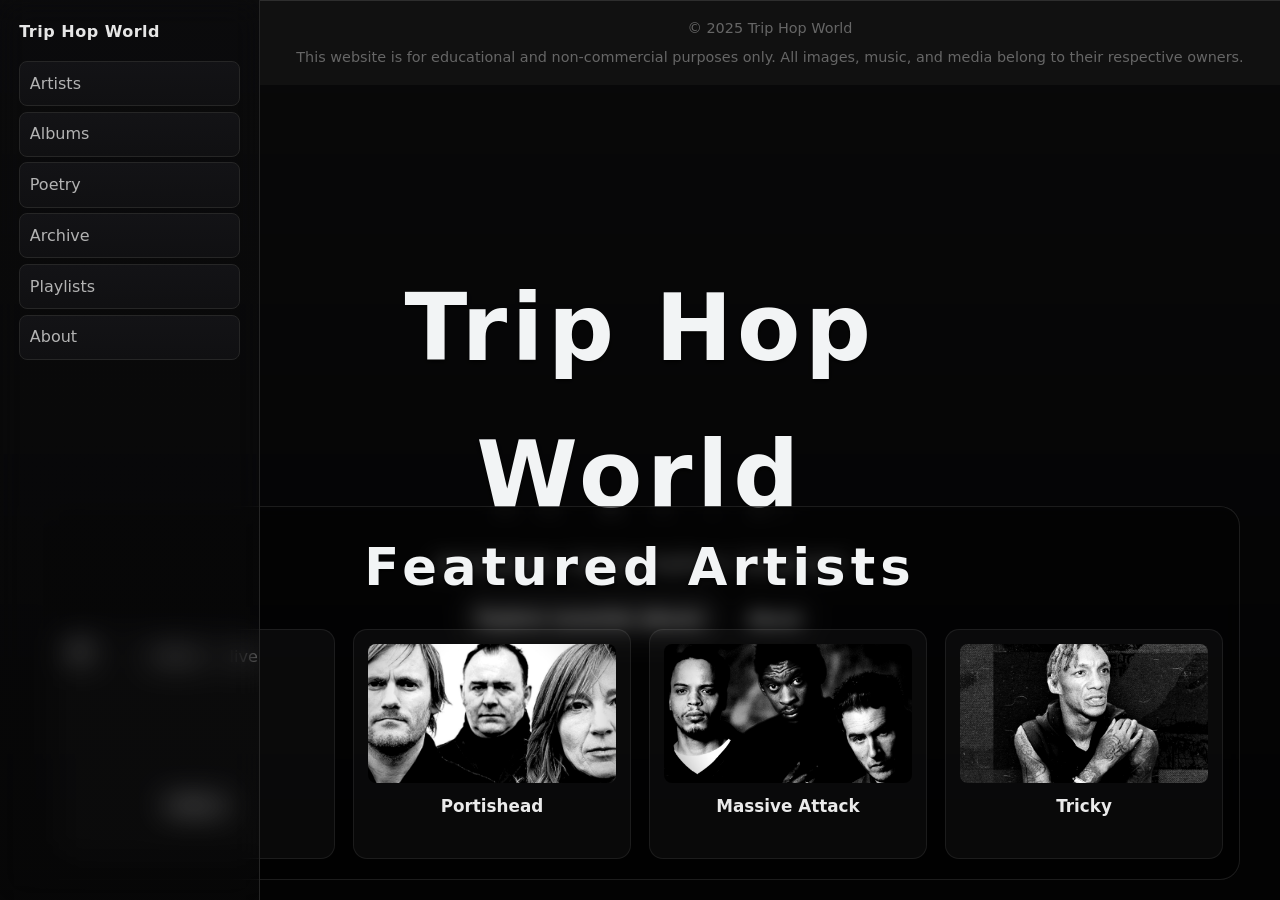
==== commit 79d12e42: "feat: new artists subpages + bigger hero" ====
--- a/index.html
+++ b/index.html
@@ -71,12 +71,29 @@
           </div>
         </section>
 
-        <!--3 FEATURED ARTISTS; clickable cards linking to Artist page-->
+        <!--4 FEATURED ARTISTS; clickable cards linking to Artist page-->
         <section class="featured wrap">
-          <h2 class="sr-only">Featured artists</h2>
+          <h2 class="featured-title">Featured Artists</h2>
           <div class="featured-grid">
             <article class="feature-card">
-              <a href="pages/artists.html#massive-attack" class="feature-link">
+              <a href="pages/unkle.html" class="feature-link">
+                <img src="assets/images/unkle.jpg" alt="UNKLE — live" />
+                <h3>UNKLE</h3>
+              </a>
+            </article>
+
+            <article class="feature-card">
+              <a href="pages/portishead.html" class="feature-link">
+                <img
+                  src="assets/images/portishead_band.jpg"
+                  alt="Portishead — live"
+                />
+                <h3>Portishead</h3>
+              </a>
+            </article>
+
+            <article class="feature-card">
+              <a href="pages/massive-attack.html" class="feature-link">
                 <img
                   src="assets/images/Massive_Attack_band.jpg"
                   alt="Massive Attack — live"
@@ -86,17 +103,7 @@
             </article>
 
             <article class="feature-card">
-              <a href="pages/artists.html#portishead" class="feature-link">
-                <img
-                  src="assets/images/portishead_band.jpg"
-                  alt="Portishead — live"
-                />
-                <h3>Portishead</h3>
-              </a>
-            </article>
-
-            <article class="feature-card">
-              <a href="pages/artists.html#tricky" class="feature-link">
+              <a href="pages/tricky.html" class="feature-link">
                 <img src="assets/images/Tricky.jpg" alt="Tricky — live" />
                 <h3>Tricky</h3>
               </a>
--- a/assets/css/style.css
+++ b/assets/css/style.css
@@ -65,17 +65,24 @@
 
 /* ---------- 2) Layout: sidebar/topbar ---------- */
 .page {
-  display: grid;
-  grid-template-columns: 260px 1fr;
+  display: block;
   min-height: 100vh;
 }
 aside.nav {
-  background: linear-gradient(180deg, #121214, #0f0f10);
+  background: linear-gradient(
+    180deg,
+    rgba(18, 18, 20, 0.95),
+    rgba(15, 15, 16, 0.95)
+  );
   border-right: 1px solid var(--line);
-  position: sticky;
+  position: fixed;
   top: 0;
+  left: 0;
   height: 100vh;
+  width: 260px;
   padding: 1.2rem;
+  z-index: 10;
+  backdrop-filter: blur(10px);
 }
 aside.nav .brand {
   font-weight: 700;
@@ -747,14 +754,15 @@
   cursor: not-allowed;
   opacity: 0.75;
 }
-/* ===== HERO ===== */
+/* ===== FULL-SCREEN HERO VIDEO ===== */
 .hero {
-  position: relative;
-  min-height: 62vh;
-  border-radius: 16px;
+  position: fixed;
+  top: 0;
+  left: 0;
+  width: 100vw;
+  height: 100vh;
+  z-index: -2;
   overflow: hidden;
-  margin: 24px auto 8px;
-  background: #111;
 }
 
 .hero-video {
@@ -769,31 +777,30 @@
 .hero-overlay {
   position: absolute;
   inset: 0;
-  background: radial-gradient(
-      120% 90% at 50% 0%,
-      rgba(0, 0, 0, 0.45) 0%,
-      rgba(0, 0, 0, 0.75) 60%,
-      rgba(0, 0, 0, 0.88) 100%
-    ),
-    linear-gradient(to bottom, rgba(0, 0, 0, 0.15), rgba(0, 0, 0, 0.55));
-}
-
-.hero-inner {
-  position: relative;
-  z-index: 1;
-  display: grid;
-  place-items: center;
-  text-align: center;
-  gap: 0.75rem;
-  padding: 6vh 1rem;
-  color: #f2f2f2;
-  text-shadow: 0 1px 0 rgba(0, 0, 0, 0.6);
+  background: linear-gradient(
+    180deg,
+    rgba(0, 0, 0, 0.4) 0%,
+    rgba(0, 0, 0, 0.6) 50%,
+    rgba(0, 0, 0, 0.8) 100%
+  );
+}
+
+.hero-text {
+  position: absolute;
+  top: 50%;
+  left: 50%;
+  transform: translate(-50%, -50%);
+  z-index: 2;
+  text-align: center;
+  color: #f2f4f5;
+  text-shadow: 0 2px 4px rgba(0, 0, 0, 0.8);
 }
 
 .site-title {
-  font-size: clamp(2rem, 4vw, 3rem);
-  letter-spacing: 0.03em;
   margin: 0;
+  font-size: clamp(4.8rem, 7.2vw, 6.6rem);
+  font-weight: 800;
+  letter-spacing: 0.05em;
 }
 
 .site-tagline {
@@ -802,11 +809,11 @@
   font-size: clamp(1rem, 1.6vw, 1.125rem);
 }
 
-.hero-actions {
+.hero-cta {
   display: flex;
-  gap: 0.75rem;
+  gap: 0.6rem;
+  justify-content: center;
   flex-wrap: wrap;
-  justify-content: center;
 }
 
 .btn {
@@ -846,14 +853,14 @@
   color: #fff;
 }
 
-/* ===== FEATURED (3 cards) ===== */
+/* ===== FEATURED (4 cards) ===== */
 .featured {
   padding: 14px 0 28px;
 }
 
 .featured-grid {
   display: grid;
-  grid-template-columns: repeat(3, minmax(220px, 1fr));
+  grid-template-columns: repeat(4, minmax(200px, 1fr));
   gap: 18px;
 }
 
@@ -862,13 +869,12 @@
   border: 1px solid rgba(255, 255, 255, 0.08);
   border-radius: 14px;
   overflow: hidden;
-  transition: transform 0.18s ease, box-shadow 0.18s ease,
-    border-color 0.18s ease;
+  transition: transform 0.3s ease, box-shadow 0.3s ease, border-color 0.3s ease;
 }
 .feature-card:hover {
-  transform: translateY(-2px);
-  border-color: rgba(255, 255, 255, 0.16);
-  box-shadow: 0 10px 26px rgba(0, 0, 0, 0.35);
+  transform: translateY(-8px) scale(1.05);
+  border-color: rgba(255, 255, 255, 0.2);
+  box-shadow: 0 20px 40px rgba(0, 0, 0, 0.5);
 }
 
 .feature-link {
@@ -883,6 +889,12 @@
   width: 100%;
   object-fit: cover;
   filter: grayscale(100%) contrast(102%);
+  transition: filter 0.3s ease, transform 0.3s ease;
+}
+
+.feature-card:hover img {
+  filter: grayscale(70%) contrast(110%) brightness(0.8);
+  transform: scale(1.1);
 }
 
 .feature-card h3 {
@@ -891,175 +903,121 @@
   padding: 0 0.9rem 0.9rem;
 }
 
-/* Responsive with my grid */
+/* ===== OVERLAY CONTENT ===== */
+/* Navigation overlay */
+aside.nav {
+  position: fixed;
+  top: 0;
+  left: 0;
+  z-index: 10;
+  background: linear-gradient(
+    180deg,
+    rgba(18, 18, 20, 0.3),
+    rgba(15, 15, 16, 0.3)
+  );
+  backdrop-filter: blur(15px);
+}
+
+.topbar {
+  position: fixed;
+  top: 0;
+  left: 0;
+  right: 0;
+  z-index: 10;
+  background: rgba(17, 17, 17, 0.3);
+  backdrop-filter: blur(15px);
+}
+
+/* Featured artists overlay */
+.featured {
+  position: fixed;
+  bottom: 20px;
+  left: 20px;
+  right: 20px;
+  z-index: 5;
+  background: linear-gradient(to top, rgba(0, 0, 0, 0.4), rgba(0, 0, 0, 0.2));
+  backdrop-filter: blur(10px);
+  border-radius: 20px;
+  padding: 20px 0;
+  border: 1px solid rgba(255, 255, 255, 0.1);
+}
+
+.featured-title {
+  text-align: center;
+  font-size: clamp(2.4rem, 4vw, 3.6rem);
+  font-weight: 800;
+  letter-spacing: 0.1em;
+  margin: 0 0 20px 0;
+  color: #f2f4f5;
+  text-shadow: 0 2px 4px rgba(0, 0, 0, 0.8);
+}
+
+/* Main content positioning */
+main {
+  position: relative;
+  z-index: 1;
+  min-height: 100vh;
+  margin-left: 260px;
+}
+
+/* Responsive featured grid */
+.featured-grid {
+  display: grid;
+  grid-template-columns: repeat(4, minmax(200px, 1fr));
+  gap: 18px;
+  max-width: 1200px;
+  margin: 0 auto;
+  padding: 0 1rem;
+}
+
 @media (max-width: 1024px) {
-  .hero {
-    min-height: 56vh;
+  aside.nav {
+    display: none;
+  }
+  main {
+    margin-left: 0;
   }
   .featured-grid {
-    grid-template-columns: repeat(2, minmax(220px, 1fr));
-  }
-}
+    grid-template-columns: repeat(2, minmax(200px, 1fr));
+    /* Order: PORTISHEAD and MASSIVE ATTACK in first row */
+    grid-template-areas:
+      "portishead massive-attack"
+      "unkle tricky";
+  }
+  .feature-card:nth-child(1) {
+    grid-area: unkle;
+  }
+  .feature-card:nth-child(2) {
+    grid-area: portishead;
+  }
+  .feature-card:nth-child(3) {
+    grid-area: massive-attack;
+  }
+  .feature-card:nth-child(4) {
+    grid-area: tricky;
+  }
+}
+
 @media (max-width: 767px) {
-  .hero {
-    min-height: 48vh;
-    border-radius: 12px;
-  }
   .featured-grid {
     grid-template-columns: 1fr;
-  }
-}
-/* ===========================
-   HERO VIDEO SECTION
-   =========================== */
-.hero {
-  position: relative;
-  height: 80vh;
-  overflow: hidden;
-}
-
-.hero-video {
-  position: absolute;
-  top: 0;
-  left: 0;
-  width: 100%;
-  height: 100%;
-  object-fit: cover;
-  z-index: -1;
-}
-
-.hero::after {
-  content: "";
-  position: absolute;
-  top: 0;
-  left: 0;
-  width: 100%;
-  height: 100%;
-  background: rgba(0, 0, 0, 0.5); /* semitransparent layer */
-  z-index: 0;
-}
-
-.hero-text {
-  position: relative;
-  z-index: 1;
-  text-align: center;
-  top: 40%;
-  transform: translateY(-40%);
-  color: white;
-}
-/* === Hero: fit on one screen without scroll === */
-.hero {
-  height: 62vh; /* było 80vh */
-  margin: 16px auto 8px; /* upper smaller/bottom margin */
-}
-
-.hero-text {
-  top: 38%;
-  transform: translateY(-38%);
-}
-
-.featured {
-  padding: 10px 0 24px;
-}
-
-/* tablet */
-@media (max-width: 1024px) {
-  .hero {
-    height: 56vh;
-  }
-  .hero-text {
-    top: 40%;
-    transform: translateY(-40%);
-  }
-}
-
-/* mobile */
-@media (max-width: 767px) {
-  .hero {
-    height: 48vh;
-  }
-  .hero-text {
-    top: 42%;
-    transform: translateY(-42%);
-  }
-}
-.hero-video {
-  filter: grayscale(100%) contrast(106%) brightness(88%);
-}
-/* === HERO: solid baseline, wideo zawsze widoczne === */
-.hero {
-  position: relative;
-  min-height: 48vh;
-  max-height: 62vh;
-  overflow: hidden;
-  border-radius: 12px;
-  background: #0f1315;
-}
-
-/* Video stretched and fills whole widht */
-.hero-video {
-  position: absolute;
-  inset: 0;
-  width: 100%;
-  height: 100%;
-  object-fit: cover;
-  z-index: 0;
-  /display: block;
-}
-
-/* Soft gradient + darkening, nie blokuje kliknięć */
-.hero-overlay {
-  position: absolute;
-  inset: 0;
-  z-index: 1;
-  pointer-events: none;
-  background: linear-gradient(
-    180deg,
-    rgba(0, 0, 0, 0.35) 0%,
-    rgba(0, 0, 0, 0.45) 60%,
-    rgba(0, 0, 0, 0.55) 100%
-  );
-}
-
-/* Text layer*/
-.hero-text {
-  position: relative;
-  z-index: 2;
-  display: grid;
-  place-items: center;
-  gap: 0.5rem;
-  text-align: center;
-  padding: 6vh 2rem 4vh;
-  color: #f2f4f5;
-}
-
-.site-title {
-  margin: 0;
-  font-size: clamp(1.6rem, 2.4vw, 2.2rem);
-  font-weight: 800;
-}
-.site-tagline {
-  margin: 0;
-  font-size: clamp(0.9rem, 1.4vw, 1.05rem);
-  opacity: 0.9;
-}
-
-.hero-cta {
-  display: flex;
-  gap: 0.6rem;
-  justify-content: center;
-  flex-wrap: wrap;
-}
-
-/* Responsive height set */
-@media (max-width: 1024px) {
-  .hero {
-    min-height: 46vh;
-  }
-}
-@media (max-width: 767px) {
-  .hero {
-    min-height: 40vh;
+    grid-template-areas:
+      "portishead"
+      "massive-attack"
+      "unkle"
+      "tricky";
+  }
+  .feature-card:nth-child(1) {
+    grid-area: unkle;
+  }
+  .feature-card:nth-child(2) {
+    grid-area: portishead;
+  }
+  .feature-card:nth-child(3) {
+    grid-area: massive-attack;
+  }
+  .feature-card:nth-child(4) {
+    grid-area: tricky;
   }
 }
 .soft-footer {
@@ -1078,3 +1036,98 @@
 .soft-footer p:last-child {
   margin: 0;
 }
+
+/* ===== ARTISTS PAGE SPECIFIC STYLES ===== */
+/* Override homepage full-screen video styles for artists page */
+.artists .hero {
+  display: none;
+}
+
+.artists aside.nav {
+  position: sticky;
+  top: 0;
+  background: linear-gradient(180deg, #121214, #0f0f10);
+  backdrop-filter: none;
+}
+
+.artists .topbar {
+  position: sticky;
+  top: 0;
+  background: #111;
+  backdrop-filter: none;
+}
+
+.artists .featured {
+  position: static;
+  background: none;
+  backdrop-filter: none;
+  border-radius: 0;
+  border: none;
+  padding: 1.5rem 0 3rem;
+}
+
+.artists .featured-title {
+  font-size: 2.8rem;
+  letter-spacing: 0.08em;
+  margin: 0;
+  color: var(--ink);
+  text-shadow: none;
+}
+
+.artists main {
+  margin-left: 0;
+  min-height: auto;
+}
+
+.artists .page {
+  display: grid;
+  grid-template-columns: 260px 1fr;
+  min-height: 100vh;
+}
+
+/* Restore original artists page layout */
+.artists .featured-grid {
+  display: block;
+  max-width: none;
+  margin: 0;
+  padding: 0;
+}
+
+.artists .feature-card {
+  background: var(--panel);
+  border: 1px solid var(--line);
+  border-radius: 12px;
+  padding: 0.9rem;
+  text-align: center;
+  overflow: visible;
+  transition: transform 0.18s ease, box-shadow 0.18s ease;
+}
+
+.artists .feature-card:hover {
+  transform: translateY(-2px);
+  box-shadow: 0 10px 24px rgba(0, 0, 0, 0.35);
+}
+
+.artists .feature-card img {
+  aspect-ratio: auto;
+  filter: grayscale(100%) contrast(105%);
+  transition: none;
+}
+
+.artists .feature-card:hover img {
+  filter: grayscale(100%) contrast(105%);
+  transform: none;
+}
+
+/* Responsive for artists page */
+@media (max-width: 1024px) {
+  .artists .page {
+    grid-template-columns: 1fr;
+  }
+  .artists aside.nav {
+    display: none;
+  }
+  .artists .topbar {
+    display: block;
+  }
+}
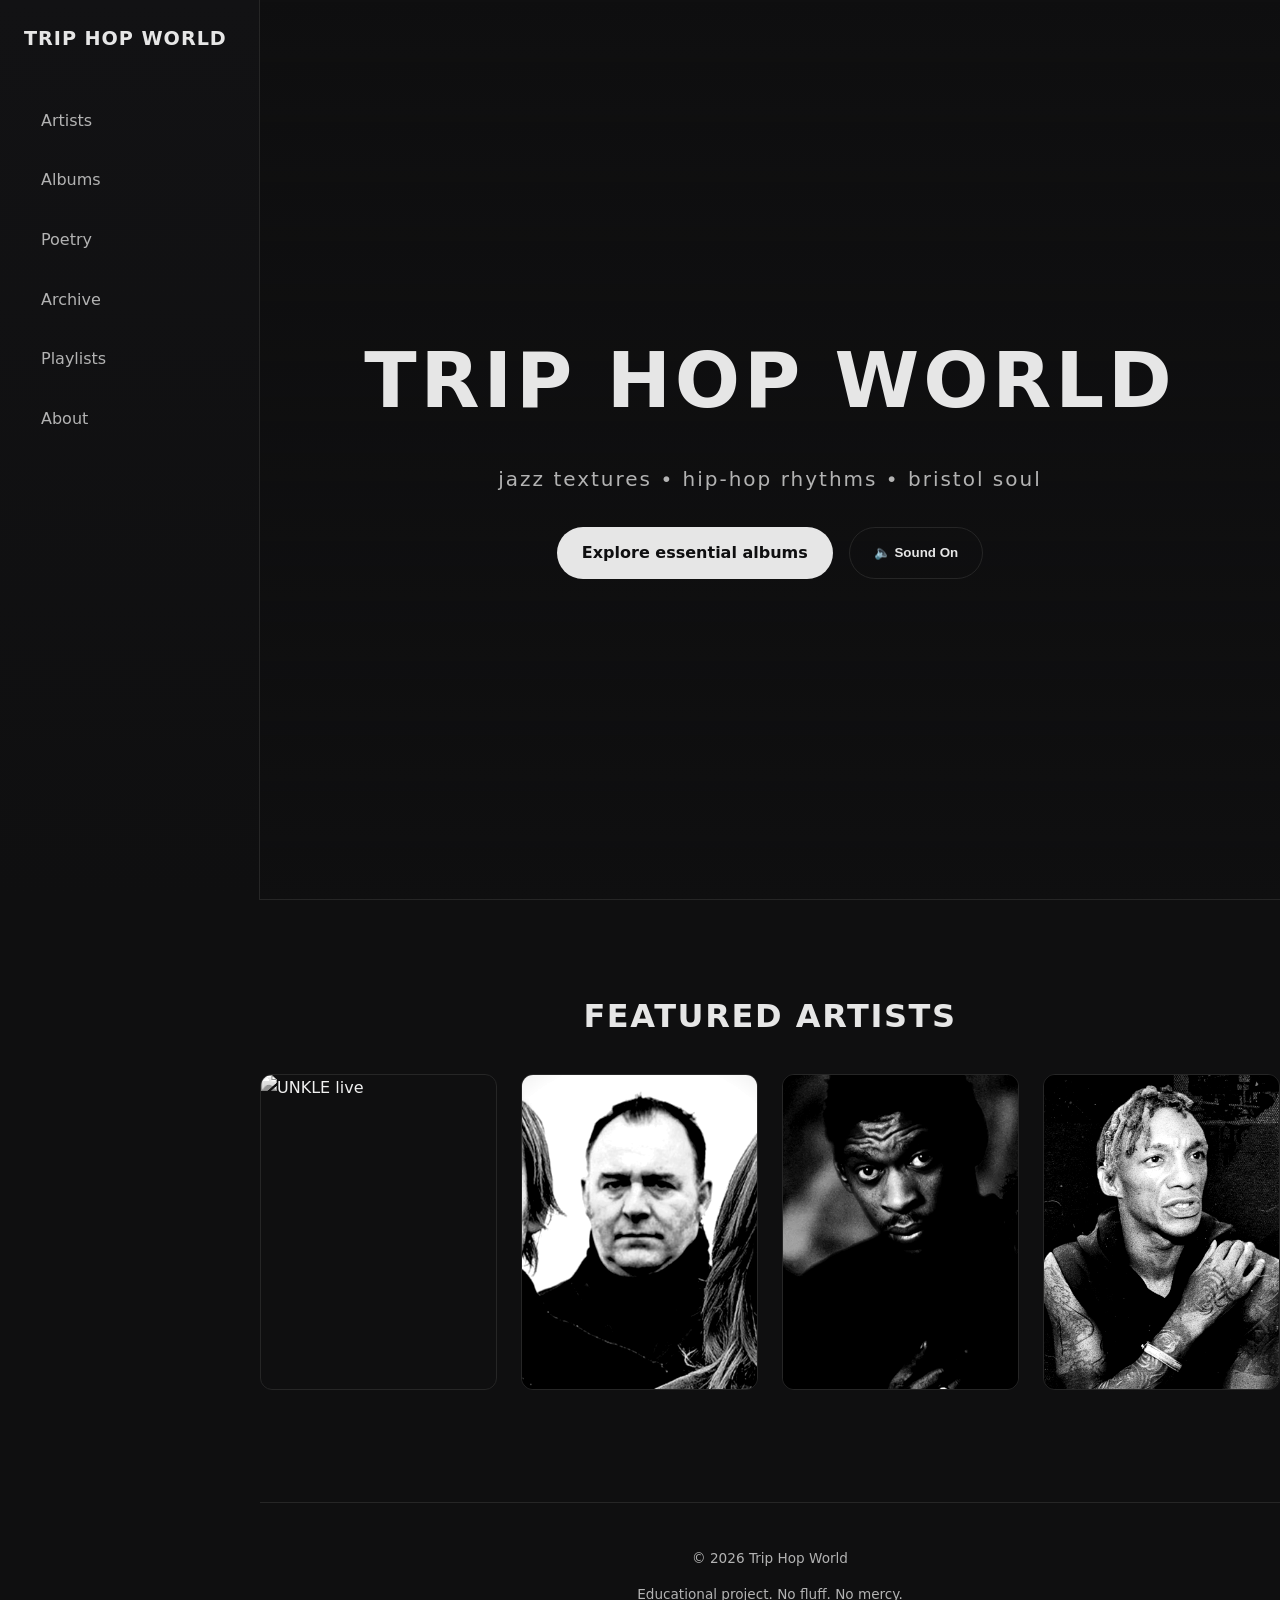
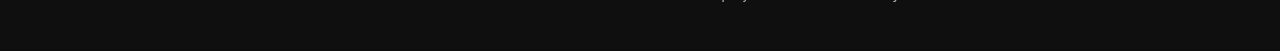
==== commit 1ce64a50: "Refactor: complete strustural overhaul and CSS Grid implementation" ====
--- a/index.html
+++ b/index.html
@@ -1,21 +1,16 @@
-<!-- Responsive layout: sidebar (desktop) switches to topbar (tablet/mobile).
-     Implemented with CSS grid + media queries at 1024px and 767px. -->
-
 <!DOCTYPE html>
 <html lang="en">
   <head>
-    <meta charset="utf-8" />
-    <meta name="viewport" content="width=device-width, initial-scale=1" />
-    <title>Trip Hop World — Home</title>
-    <link rel="stylesheet" href="assets/css/style.css" />
+    <meta charset="utf-8">
+    <meta name="viewport" content="width=device-width, initial-scale=1">
+    <title>Trip Hop World — The Bristol Sound &amp; Beyond</title>
+    <link rel="stylesheet" href="assets/css/style.css">
   </head>
   <body>
-    <!--Page WRAPPer; sets general rule to sidebar and content layuot-->
     <div class="page">
-      <!-- SIDEBAR NAV; vertical menu shown on desktop contains all links to subpages-->
-      <aside class="nav">
+      <aside class="nav" aria-label="Primary sidebar navigation">
         <a class="brand" href="index.html">Trip Hop World</a>
-        <nav>
+        <nav aria-label="Main site links">
           <a href="pages/artists.html">Artists</a>
           <a href="pages/albums.html">Albums</a>
           <a href="pages/poetry.html">Poetry</a>
@@ -24,39 +19,30 @@
           <a href="pages/about.html">About</a>
         </nav>
       </aside>
-      <!--TOPBAR; gorizontal nav that replaces the sidebar on tablet or mobile-->
-      <header class="topbar">
+
+      <header class="topbar" aria-label="Mobile top navigation">
         <div class="wrap">
           <a class="brand" href="index.html">Trip Hop World</a>
-          <!--Compact navigation for smaller screens-->
-          <nav>
+          <nav aria-label="Mobile site links">
             <a href="pages/artists.html">Artists</a>
             <a href="pages/albums.html">Albums</a>
-            <a href="pages/poetry.html">Poetry</a>
-            <a href="pages/archive.html">Archive</a>
-            <a href="pages/playlists.html">Playlists</a>
             <a href="pages/about.html">About</a>
           </nav>
         </div>
       </header>
 
       <main>
-        <!--HERO VIDEO; muted, looping background video with dark overlay-->
         <section class="hero">
           <video
             id="heroVideo"
             class="hero-video"
             src="assets/video/hero2.mov"
-            type="video/mp4"
-            autoplay
             muted
             loop
             playsinline
-            preload="metadata"
+            preload="auto"
           ></video>
-
           <div class="hero-overlay"></div>
-
           <div class="hero-text">
             <h1 class="site-title">Trip Hop World</h1>
             <p class="site-tagline">
@@ -66,73 +52,81 @@
               <a class="btn btn-primary" href="pages/albums.html"
                 >Explore essential albums</a
               >
-              <a class="btn" href="pages/about.html">About</a>
+              <button
+                type="button"
+                id="toggle-audio"
+                class="btn btn-secondary"
+                aria-pressed="false"
+              >
+                🔈 Sound On
+              </button>
             </div>
           </div>
         </section>
 
-        <!--4 FEATURED ARTISTS; clickable cards linking to Artist page-->
         <section class="featured wrap">
           <h2 class="featured-title">Featured Artists</h2>
           <div class="featured-grid">
             <article class="feature-card">
               <a href="pages/unkle.html" class="feature-link">
-                <img src="assets/images/unkle.jpg" alt="UNKLE — live" />
+                <img
+                  src="assets/images/unkle.jpg"
+                  alt="UNKLE live"
+                  loading="lazy"
+                >
                 <h3>UNKLE</h3>
               </a>
             </article>
-
             <article class="feature-card">
               <a href="pages/portishead.html" class="feature-link">
                 <img
                   src="assets/images/portishead_band.jpg"
-                  alt="Portishead — live"
-                />
+                  alt="Portishead live"
+                  loading="lazy"
+                >
                 <h3>Portishead</h3>
               </a>
             </article>
-
             <article class="feature-card">
               <a href="pages/massive-attack.html" class="feature-link">
                 <img
                   src="assets/images/Massive_Attack_band.jpg"
-                  alt="Massive Attack — live"
-                />
+                  alt="Massive Attack live"
+                  loading="lazy"
+                >
                 <h3>Massive Attack</h3>
               </a>
             </article>
-
             <article class="feature-card">
               <a href="pages/tricky.html" class="feature-link">
-                <img src="assets/images/Tricky.jpg" alt="Tricky — live" />
+                <img
+                  src="assets/images/Tricky.jpg"
+                  alt="Tricky live"
+                  loading="lazy"
+                >
                 <h3>Tricky</h3>
               </a>
             </article>
           </div>
         </section>
-        <!--SOFT FOOTER; Difficuty to manage proper footer, crash present layout, to be sorted later-->
-        <section class="soft-footer" arial-label="site note">
+
+        <footer class="soft-footer" aria-label="Site note">
           <div class="wrap">
-            <p>© 2025 Trip Hop World</p>
-            <p>
-              This website is for educational and non-commercial purposes only.
-              All images, music, and media belong to their respective owners.
-            </p>
+            <p>© 2026 Trip Hop World</p>
+            <p>Educational project. No fluff. No mercy.</p>
           </div>
-        </section>
+        </footer>
       </main>
-      <!--SMALL SCRIPT; toggles hero video sound (accessibitiy friendly)-->
-      <script>
-        const btn = document.getElementById("toggle-audio");
-        const vid = document.querySelector(".hero-video");
-        btn?.addEventListener("click", () => {
-          vid.muted = !vid.muted;
-          const on = vid.muted ? "off" : "on";
-          btn.textContent = vid.muted ? "🔈 Sound off" : "🔊 Sound on";
-          btn.setAttribute("aria-pressed", String(!vid.muted));
-        });
-      </script>
     </div>
-    <!--Page Closing-->
+    <script>
+      const vid = document.getElementById("heroVideo");
+      if (vid) vid.play().catch(() => {});
+      const btn = document.getElementById("toggle-audio");
+      btn?.addEventListener("click", () => {
+        vid.muted = !vid.muted;
+        btn.textContent = vid.muted ? "🔈 Sound On" : "🔊 Sound Off";
+        btn.setAttribute("aria-pressed", String(!vid.muted));
+      });
+    </script>
   </body>
 </html>
--- a/assets/css/style.css
+++ b/assets/css/style.css
@@ -1,16 +1,10 @@
 /* =========================================================
    Trip-Hop World — style.css 
-   Outline:
-   0) Variables + reset
-   1) Base typography and colors
-   2) Layout: sidebar/topbar, .wrap
-   3) `Shered components`: .card, .grid-3, .grid-2
-   4) Global elements(vinyl discs)
-   5) Pages: Home, Artists, Archive, Playlists, About, Albums
-   6) Media queries: ≤1024 (tablet), ≤767 (mobile)
+   Architecture: Modern CSS Grid, Flexbox, Semantic Variables
+   Aesthetic: Minimalist, B&W, High Contrast
    ========================================================= */
 
-/* ---------- 0) Variables and reset ---------- */
+/* ---------- 0) Variables & Reset ---------- */
 :root {
   --bg: #0f0f10;
   --panel: #151516;
@@ -20,749 +14,245 @@
   --accent: #8b7bd3;
   --maxw: 1200px;
 }
+
 * {
   box-sizing: border-box;
 }
+
 html,
 body {
   margin: 0;
   padding: 0;
   background: var(--bg);
   color: var(--ink);
-  font: 16px/1.6 Inter, system-ui, -apple-system, Segoe UI, Roboto, Arial,
+  font-family:
+    "Montserrat",
+    system-ui,
+    -apple-system,
     sans-serif;
-}
+  line-height: 1.6;
+}
+
 a {
   color: inherit;
   text-decoration: none;
-}
-img {
+  transition: color 0.2s ease;
+}
+
+img,
+video {
   display: block;
   max-width: 100%;
   height: auto;
-  border-radius: 8px;
-}
-
-/* --------1 Base---------- */
-/* small helpers for spacing and typography */
+}
+
+/* ---------- 1) Base & Utilities ---------- */
 .wrap {
   max-width: var(--maxw);
   margin: 0 auto;
-  padding: 0 1rem;
-}
+  padding: 0 1.5rem;
+}
+
 .center {
   text-align: center;
 }
-.btn-link {
-  display: inline-block;
-  margin-top: 0.2rem;
-  color: var(--ink);
-  opacity: 0.8;
-}
-.btn-link:hover {
-  opacity: 1;
-}
-
-/* ---------- 2) Layout: sidebar/topbar ---------- */
+
+.muted {
+  color: var(--muted);
+}
+
+.section-title {
+  text-align: center;
+  font-size: 2.2rem;
+  font-weight: 700;
+  letter-spacing: 0.08em;
+  margin: 2rem 0 1.5rem;
+  text-transform: uppercase;
+}
+
+/* ---------- 2) Global Layout (Grid) ---------- */
 .page {
-  display: block;
+  display: grid;
+  grid-template-columns: 260px 1fr;
   min-height: 100vh;
 }
+
+/* Sidebar */
 aside.nav {
-  background: linear-gradient(
-    180deg,
-    rgba(18, 18, 20, 0.95),
-    rgba(15, 15, 16, 0.95)
-  );
+  position: sticky;
+  top: 0;
+  height: 100vh;
+  background: linear-gradient(180deg, #121214, #0f0f10);
   border-right: 1px solid var(--line);
-  position: fixed;
-  top: 0;
-  left: 0;
-  height: 100vh;
-  width: 260px;
-  padding: 1.2rem;
-  z-index: 10;
-  backdrop-filter: blur(10px);
-}
+  padding: 1.5rem;
+  display: flex;
+  flex-direction: column;
+}
+
 aside.nav .brand {
   font-weight: 700;
-  letter-spacing: 0.5px;
-  margin-bottom: 1rem;
-  display: block;
-}
+  font-size: 1.2rem;
+  letter-spacing: 0.05em;
+  margin-bottom: 2rem;
+  text-transform: uppercase;
+}
+
 aside.nav nav a {
   display: block;
-  padding: 0.55rem 0.6rem;
-  margin: 0.35rem 0;
-  border: 1px solid var(--line);
+  padding: 0.75rem 1rem;
+  margin: 0.5rem 0;
+  border: 1px solid transparent;
   border-radius: 8px;
   color: var(--muted);
-  background: linear-gradient(180deg, #131316, #101012);
-}
-aside.nav nav a:hover {
+  transition: all 0.2s ease;
+}
+
+aside.nav nav a:hover,
+aside.nav nav a.is-active {
   color: var(--ink);
-  box-shadow: 0 0 0.6rem rgba(139, 123, 211, 0.35),
-    inset 0 0 0.25rem rgba(139, 123, 211, 0.15);
-}
-
+  border-color: var(--line);
+  background: rgba(255, 255, 255, 0.03);
+}
+
+/* Mobile Topbar */
 .topbar {
   display: none;
+  background: #111;
+  border-bottom: 1px solid var(--line);
   position: sticky;
   top: 0;
-  z-index: 10;
-  background: #111;
-  border-bottom: 1px solid var(--line);
-}
+  z-index: 50;
+}
+
 .topbar .wrap {
   display: flex;
+  justify-content: space-between;
   align-items: center;
-  justify-content: space-between;
+  padding: 1rem 1.5rem;
+}
+
+.topbar .brand {
+  font-weight: 700;
+  text-transform: uppercase;
+}
+
+.topbar nav {
+  display: flex;
   gap: 1rem;
-  padding: 0.75rem 1rem;
-}
-.topbar nav a {
-  margin-left: 1rem;
+}
+
+.topbar nav a.is-active {
+  color: #fff;
+  border-bottom: 1px solid #fff;
+}
+
+/* Footer */
+.soft-footer {
+  border-top: 1px solid var(--line);
+  padding: 2rem 0;
+  text-align: center;
   color: var(--muted);
-}
-.topbar nav a:hover {
+  font-size: 0.85rem;
+  margin-top: 3rem;
+}
+
+/* ---------- 3) UI Components ---------- */
+/* Buttons */
+.btn {
+  display: inline-flex;
+  align-items: center;
+  justify-content: center;
+  padding: 0.75rem 1.5rem;
+  border-radius: 99px;
+  font-weight: 600;
+  cursor: pointer;
+  transition: all 0.2s ease;
+  border: 1px solid transparent;
+}
+
+.btn-primary {
+  background: var(--ink);
+  color: var(--bg);
+}
+
+.btn-primary:hover {
+  background: #fff;
+  transform: translateY(-2px);
+  box-shadow: 0 4px 12px rgba(255, 255, 255, 0.1);
+}
+
+.btn-secondary {
+  background: transparent;
   color: var(--ink);
-}
-
-/* ---------- 3 Shared components  ---------- */
+  border-color: var(--line);
+}
+
+.btn-secondary:hover {
+  background: rgba(255, 255, 255, 0.05);
+}
+
+/* Cards */
 .card {
   background: var(--panel);
   border: 1px solid var(--line);
-  border-radius: 10px;
-  padding: 1rem;
-}
-.grid-3 {
-  display: grid;
-  gap: 1rem;
-  grid-template-columns: repeat(3, 1fr);
-}
-.grid-2 {
-  display: grid;
-  gap: 1rem;
-  grid-template-columns: repeat(2, 1fr);
-}
-
-/* ---------- 4) Global: VINYLS (Circle) ---------- */
+  border-radius: 12px;
+  padding: 1.5rem;
+}
+
+/* Vinyl Discs */
 .vinyl {
   position: relative;
   aspect-ratio: 1/1;
   border-radius: 50%;
   overflow: hidden;
-  background: #111;
-  border: 1px solid var(--line);
-  display: flex;
-  align-items: center;
-  justify-content: center;
-  transition: transform 0.22s ease, box-shadow 0.22s ease;
-}
+  border: 1px solid var(--line);
+  margin: 0 auto;
+  transition:
+    transform 0.3s ease,
+    box-shadow 0.3s ease;
+}
+
 .vinyl img {
   position: absolute;
   inset: 0;
   width: 100%;
   height: 100%;
   object-fit: cover;
-  filter: grayscale(100%) contrast(105%);
-}
-.vinyl::before {
+  filter: grayscale(100%) contrast(110%);
+}
+
+.vinyl::after {
   content: "";
   position: absolute;
-  inset: 10% 10%;
-  border: 1px solid rgba(255, 255, 255, 0.08);
+  inset: 10%;
+  border: 1px solid rgba(255, 255, 255, 0.1);
   border-radius: 50%;
-}
+  pointer-events: none;
+}
+
 .vinyl:hover {
-  transform: rotate(3deg) scale(1.04);
-  box-shadow: 0 14px 28px rgba(0, 0, 0, 0.35);
-}
+  transform: rotate(5deg) scale(1.02);
+  box-shadow: 0 10px 30px rgba(0, 0, 0, 0.5);
+}
+
 .vinyl-lg {
-  width: clamp(300px, 24vw, 360px);
+  width: min(100%, 320px);
 }
 .vinyl-sm {
-  width: clamp(140px, 13vw, 200px);
-}
-
-/* =========================================================
-   5) PAGES
-   ========================================================= */
-
-/* ----- 5.1 Home ----- */
-.hero-media {
+  width: min(100%, 150px);
+}
+
+/* ---------- 4) Pages ---------- */
+
+/* HOME: Hero */
+.hero {
   position: relative;
-  background: #111;
-  border-bottom: 1px solid var(--line);
-}
-.hero-video {
-  width: 100%;
-  height: 60vh;
-  object-fit: cover;
-  display: block;
-  filter: contrast(0.95) brightness(0.9);
-}
-.sound-toggle {
-  position: absolute;
-  right: 1rem;
-  bottom: 1rem;
-  background: rgba(0, 0, 0, 0.45);
-  color: #fff;
-  border: 1px solid var(--line);
-  padding: 0.5rem 0.7rem;
-  border-radius: 8px;
-  cursor: pointer;
-}
-.hero-copy {
-  text-align: center;
-  padding: 1.2rem 1rem 0.4rem;
-}
-.site-title {
-  font-size: 2.8rem;
-  letter-spacing: 0.08em;
-  margin: 0;
-}
-.sub {
-  color: var(--muted);
-  margin: 0.25rem 0 1rem;
-}
-.featured-row {
-  display: grid;
-  gap: 1rem;
-  grid-template-columns: repeat(3, 1fr);
-  margin: 0 0 2rem;
-}
-.feature-card {
-  background: var(--panel);
-  border: 1px solid var(--line);
-  border-radius: 12px;
-  padding: 0.9rem;
-  text-align: center;
-}
-.feature-card h3 {
-  margin: 0 0 0.6rem;
-  font-weight: 700;
-}
-.img-placeholder {
-  height: 160px;
-  border-radius: 8px;
-  background: #0f0f12;
-  border: 1px dashed var(--line);
+  height: 100vh;
   display: flex;
   align-items: center;
   justify-content: center;
-  color: var(--muted);
-  margin-bottom: 0.6rem;
-}
-
-/* ----- 5.2 Artists ----- */
-.artists {
-  padding-block: 1.5rem 3rem;
-}
-.featured-title {
-  text-align: center;
-  letter-spacing: 0.12em;
-  font-weight: 800;
-  margin: 0 0 0.8rem;
-}
-.featured-card {
-  background: #0e0e0e;
-  border: 1px solid #2a2a2a;
-  border-radius: 14px;
-  padding: 0.75rem;
-  max-width: 1100px;
-  margin: 0 auto 1.6rem;
-  text-align: center;
-}
-.featured-card img {
-  width: 100%;
-  height: auto;
-  border-radius: 10px;
-  filter: grayscale(100%) contrast(105%);
-}
-.featured-card figcaption {
-  color: #cfcfcf;
-  margin-top: 0.5rem;
-}
-.inline-link {
-  text-decoration: underline;
-}
-.core-icons {
-  display: grid;
-  grid-template-columns: repeat(3, 1fr);
-  gap: 1rem;
-  max-width: 1100px;
-  margin: 0 auto 1.2rem;
-}
-.rep-grid {
-  display: grid;
-  grid-template-columns: repeat(5, 1fr);
-  gap: 1rem;
-  max-width: 1100px;
-  margin: 0.6rem auto 0;
-}
-.artist-card {
-  background: #121212;
-  border: 1px solid #2a2a2a;
-  border-radius: 12px;
-  padding: 0.6rem;
-  text-align: center;
-  transition: transform 0.18s ease, box-shadow 0.18s ease;
-}
-.artist-card img {
-  width: 100%;
-  height: auto;
-  border-radius: 8px;
-  filter: grayscale(100%) contrast(105%);
-}
-.artist-card h3 {
-  margin: 0.5rem 0 0.25rem;
-  font-size: 1rem;
-  letter-spacing: 0.04em;
-}
-.artist-card .muted {
-  color: #bdbdbd;
-  font-size: 0.9rem;
-}
-.artist-card:hover {
-  transform: translateY(-2px);
-  box-shadow: 0 10px 24px rgba(0, 0, 0, 0.35);
-}
-.section-title {
-  text-align: center;
-  margin: 1.1rem auto 0.8rem;
-  font-weight: 700;
-  letter-spacing: 0.08em;
-}
-
-/* ----- 5.3 Archive ----- */
-.archive {
-  padding-block: 1rem 2.5rem;
-}
-.archive-hero {
-  margin: 0 auto 1rem;
-  padding: 0.5rem;
-  max-width: var(--maxw);
-}
-.archive-hero img {
-  width: 100%;
-  border-radius: 10px;
-  filter: grayscale(100%) contrast(105%);
-}
-.decades {
-  display: grid;
-  grid-template-columns: repeat(3, 1fr);
-  gap: 1rem;
-  max-width: var(--maxw);
-  margin: 0 auto 1.25rem;
-}
-.decade-card {
-  background: var(--panel);
-  border: 1px solid var(--line);
-  border-radius: 12px;
-  overflow: clip;
-}
-.decade-card > summary {
-  list-style: none;
-  cursor: pointer;
-  padding: 0.65rem 0.85rem;
+  overflow: hidden;
   border-bottom: 1px solid var(--line);
-  font-weight: 700;
-  letter-spacing: 0.06em;
-}
-.decade-card > summary::-webkit-details-marker {
-  display: none;
-}
-.decade-card[open] > summary {
-  background: #141414;
-}
-.decade-content {
-  padding: 0.8rem 0.9rem 1rem;
-}
-.archive-list {
-  margin: 0.5rem 0 1rem;
-  padding-left: 1.1rem;
-}
-.archive-list li {
-  margin: 0.25rem 0;
-}
-.video-strip {
-  display: grid;
-  grid-template-columns: repeat(5, 1fr);
-  gap: 1rem;
-  max-width: var(--maxw);
-  margin: 0 auto;
-}
-.video-card {
-  display: block;
-  background: var(--panel);
-  border: 1px solid var(--line);
-  border-radius: 12px;
-  overflow: hidden;
-  transition: transform 0.18s ease, box-shadow 0.18s ease;
-}
-.video-card:hover {
-  transform: translateY(-2px);
-  box-shadow: 0 10px 24px rgba(0, 0, 0, 0.35);
-}
-.video-thumb {
-  position: relative;
-  aspect-ratio: 16/9;
-}
-.video-thumb img {
-  position: absolute;
-  inset: 0;
-  width: 100%;
-  height: 100%;
-  object-fit: cover;
-  filter: grayscale(100%) contrast(105%);
-}
-
-/* ----- 5.4 Playlists ----- */
-.playlists {
-  padding-block: 1rem 2.5rem;
-}
-.playlist-sections {
-  display: grid;
-  grid-template-columns: repeat(3, 1fr);
-  gap: 1.2rem;
-  max-width: var(--maxw);
-  margin: 0 auto;
-}
-.playlist-circle {
-  text-align: center;
-}
-.vinyl .label {
-  position: absolute;
-  inset: auto 0 10% 0;
-  text-align: center;
-  font-weight: 800;
-  letter-spacing: 0.06em;
-  background: linear-gradient(to top, rgba(0, 0, 0, 0.6), rgba(0, 0, 0, 0));
-  padding: 0.6rem 0.4rem;
-}
-.playlist-links {
-  list-style: none;
-  margin: 0.75rem auto 0;
-  padding: 0;
-}
-.playlist-links li {
-  margin: 0.25rem 0;
-}
-
-/* ----- 5.5 About ----- */
-.about {
-  padding-block: 1rem 2.5rem;
-}
-.about-hero {
-  display: grid;
-  grid-template-columns: 220px 1fr;
-  gap: 1rem;
-  max-width: var(--maxw);
-  margin: 0 auto 1rem;
-  padding: 0.75rem;
-}
-.about-photo img {
-  border-radius: 10px;
-  filter: grayscale(100%) contrast(105%);
-}
-.about-hero-text h1 {
-  margin: 0.25rem 0 0.35rem;
-}
-.bio {
-  max-width: var(--maxw);
-  margin: 0 auto 1.25rem;
-  padding: 0.9rem 1rem;
-}
-.bio-body p {
-  margin: 0.4rem 0;
-}
-.quote-strip {
-  max-width: var(--maxw);
-  margin: 0 auto;
-  background: #101010;
-  border: 1px solid var(--line);
-  border-radius: 10px;
-  padding: 1rem 1.2rem;
-  text-align: center;
-}
-.quote-strip p {
-  font-size: clamp(1.1rem, 1.6vw + 0.6rem, 1.6rem);
-  font-weight: 800;
-  letter-spacing: 0.06em;
-}
-
-/* ----- 5.6 Albums (2×3 large + 1×5 small) ----- */
-.albums {
-  padding-block: 1rem 2.5rem;
-}
-.albums .center {
-  text-align: center;
-}
-
-/* karta "CD BOX” */
-.albums .album-card {
-  background: var(--panel);
-  border: 1px solid var(--line);
-  border-radius: 14px;
-  padding: 12px;
-  text-align: center;
-  transition: transform 0.18s ease, box-shadow 0.18s ease;
-}
-.albums .album-card:hover {
-  transform: translateY(-2px);
-  box-shadow: 0 12px 26px rgba(0, 0, 0, 0.35);
-}
-
-/* circle inside */
-.albums .vinyl {
-  position: relative;
-  aspect-ratio: 1/1;
-  border-radius: 50%;
-  overflow: hidden; /* imporatant: sizes image into circles */
-}
-
-.albums .vinyl img {
-  position: absolute;
-  inset: 0;
-  width: 100%;
-  height: 100%;
-  object-fit: cover; /* fills without distortion */
-  display: block;
-}
-
-.albums .vinyl {
-  position: relative;
-  aspect-ratio: 1/1;
-  border-radius: 50%;
-  background: #0f0f10;
-  border: 1px solid var(--line);
-  margin: 0 auto;
-}
-.albums .vinyl::before {
-  content: "";
-  position: absolute;
-  inset: 10% 10%;
-  border: 1px solid rgba(255, 255, 255, 0.08);
-  border-radius: 50%;
-}
-.albums .vinyl-lg {
-  width: 340px;
-} /* Large — ROWS 1–2 */
-.albums .vinyl-sm {
-  width: 140px;
-} /* small — ROW 3 */
-.albums .album-title {
-  margin-top: 0.55rem;
-  font-weight: 700;
-  font-size: 1.02rem;
-}
-
-/* 2 upper ROWS: 3 columns */
-.albums .album-layout {
-  display: grid;
-  grid-template-columns: repeat(3, minmax(300px, 1fr));
-  gap: 2rem 2.4rem;
-  justify-content: center;
-  justify-items: center;
-  align-items: start;
-  margin-bottom: 2rem;
-}
-/* Lower ROW: 5 small discs inline */
-.albums .album-row-mini {
-  display: grid;
-  grid-template-columns: repeat(5, auto);
-  gap: 1.2rem 1.6rem;
-  justify-content: center;
-  justify-items: center;
-  align-items: start;
-}
-
-/* =========================================================
-   6) Media queries
-   ========================================================= */
-
-/* Tablet ≤1024px */
-@media (max-width: 1024px) {
-  .page {
-    grid-template-columns: 1fr;
-  }
-  aside.nav {
-    display: none;
-  }
-  .topbar {
-    display: block;
-  }
-
-  .featured-row {
-    grid-template-columns: repeat(2, 1fr);
-  }
-  .core-icons {
-    grid-template-columns: repeat(3, 1fr);
-  }
-  .rep-grid {
-    grid-template-columns: repeat(4, 1fr);
-  }
-  .decades {
-    grid-template-columns: repeat(2, 1fr);
-  }
-  .video-strip {
-    grid-template-columns: repeat(3, 1fr);
-  }
-  .playlist-sections {
-    grid-template-columns: 1fr 1fr;
-  }
-  .about-hero {
-    grid-template-columns: 160px 1fr;
-  }
-
-  .albums .album-layout {
-    grid-template-columns: repeat(2, minmax(260px, 1fr));
-    gap: 1.6rem 1.8rem;
-  }
-  .albums .album-row-mini {
-    grid-template-columns: repeat(2, auto);
-  }
-  .albums .vinyl-lg {
-    width: 300px;
-  }
-  .albums .vinyl-sm {
-    width: 120px;
-  }
-}
-
-/* Mobile ≤767px */
-@media (max-width: 767px) {
-  .featured-row {
-    grid-template-columns: 1fr;
-  }
-  .core-icons {
-    grid-template-columns: 1fr;
-  }
-  .rep-grid {
-    grid-template-columns: repeat(2, 1fr);
-  }
-  .decades {
-    grid-template-columns: 1fr;
-  }
-  .video-strip {
-    grid-template-columns: 1fr;
-  }
-  .playlist-sections {
-    grid-template-columns: 1fr;
-  }
-  .about-hero {
-    grid-template-columns: 1fr;
-  }
-  .hero-video {
-    height: 46vh;
-  }
-
-  .albums .album-layout {
-    grid-template-columns: 1fr;
-  }
-  .albums .album-row-mini {
-    grid-template-columns: 1fr;
-  }
-  .albums .vinyl-lg {
-    width: min(280px, 72vw);
-  }
-  .albums .vinyl-sm {
-    width: min(120px, 56vw);
-  }
-}
-/* tablet: 2 columns */
-@media (max-width: 1024px) {
-  .poetry-grid {
-    grid-template-columns: 1fr 1fr;
-  }
-}
-
-/* mobile: 1 column */
-@media (max-width: 767px) {
-  .poetry-grid {
-    grid-template-columns: 1fr;
-  }
-}
-
-/* ===========================
-   POETRY 
-   =========================== */
-.poetry {
-  padding: 2.5rem 0 3rem;
-}
-
-.poetry .sub {
-  margin: 0.25rem 0 2rem;
-  opacity: 0.9;
-}
-
-.poetry-grid {
-  display: grid;
-  grid-template-columns: 1fr 1fr 1fr; /* 3 columns desktop */
-  gap: 24px;
-  align-items: start;
-}
-
-.poetry-col h2 {
-  font-size: 1.125rem;
-  letter-spacing: 0.02em;
-  margin: 0 0 0.75rem;
-  opacity: 0.95;
-}
-
-.poem-card {
-  background: rgba(255, 255, 255, 0.04);
-  border: 1px solid rgba(255, 255, 255, 0.08);
-  border-radius: 10px;
-  padding: 14px 16px;
-  margin: 0 0 12px;
-  line-height: 1.55;
-}
-
-.poem-card h3 {
-  font-size: 0.98rem;
-  margin: 0 0 6px;
-  font-weight: 600;
-  opacity: 0.95;
-}
-
-.poem-card p {
-  margin: 0;
-  color: rgba(255, 255, 255, 0.9);
-}
-
-/* Button „Audio (in progress)” */
-.poetry .btn {
-  display: inline-block;
-  margin-top: 8px;
-  padding: 10px 14px;
-  border-radius: 8px;
-  border: 1px solid rgba(255, 255, 255, 0.1);
-  background: rgba(255, 255, 255, 0.03);
-  color: rgba(255, 255, 255, 0.9);
-  text-decoration: none;
-  transition: transform 0.18s ease, background 0.18s ease,
-    border-color 0.18s ease;
-}
-.poetry .btn:hover {
-  transform: translateY(-1px);
-  background: rgba(255, 255, 255, 0.05);
-  border-color: rgba(255, 255, 255, 0.2);
-}
-.poetry .btn[aria-disabled="true"] {
-  cursor: not-allowed;
-  opacity: 0.75;
-}
-/* ===== FULL-SCREEN HERO VIDEO ===== */
-.hero {
-  position: fixed;
-  top: 0;
-  left: 0;
-  width: 100vw;
-  height: 100vh;
-  z-index: -2;
-  overflow: hidden;
 }
 
 .hero-video {
@@ -771,363 +261,273 @@
   width: 100%;
   height: 100%;
   object-fit: cover;
-  filter: grayscale(100%) contrast(105%) brightness(85%);
+  filter: grayscale(100%) brightness(0.6);
+  z-index: 1;
 }
 
 .hero-overlay {
   position: absolute;
   inset: 0;
-  background: linear-gradient(
-    180deg,
-    rgba(0, 0, 0, 0.4) 0%,
-    rgba(0, 0, 0, 0.6) 50%,
-    rgba(0, 0, 0, 0.8) 100%
-  );
+  background: linear-gradient(to top, var(--bg), transparent);
+  z-index: 2;
 }
 
 .hero-text {
-  position: absolute;
-  top: 50%;
-  left: 50%;
-  transform: translate(-50%, -50%);
-  z-index: 2;
-  text-align: center;
-  color: #f2f4f5;
-  text-shadow: 0 2px 4px rgba(0, 0, 0, 0.8);
+  position: relative;
+  z-index: 3;
+  text-align: center;
+  padding: 0 1rem;
 }
 
 .site-title {
+  font-size: clamp(3rem, 6vw, 6rem);
+  font-weight: 800;
+  text-transform: uppercase;
   margin: 0;
-  font-size: clamp(4.8rem, 7.2vw, 6.6rem);
-  font-weight: 800;
   letter-spacing: 0.05em;
 }
 
 .site-tagline {
-  margin: 0 0.5rem 1rem;
-  opacity: 0.9;
-  font-size: clamp(1rem, 1.6vw, 1.125rem);
+  font-size: clamp(1rem, 2vw, 1.25rem);
+  color: var(--muted);
+  margin-bottom: 2rem;
+  letter-spacing: 0.1em;
 }
 
 .hero-cta {
   display: flex;
-  gap: 0.6rem;
+  gap: 1rem;
   justify-content: center;
-  flex-wrap: wrap;
-}
-
-.btn {
-  display: inline-flex;
-  align-items: center;
-  justify-content: center;
-  padding: 0.7rem 1rem;
-  border-radius: 999px;
-  border: 1px solid rgba(255, 255, 255, 0.14);
-  font-weight: 600;
-  text-decoration: none;
-  transition: 0.2s ease;
-  cursor: pointer;
-}
-
-.btn-primary {
-  background: linear-gradient(
-    180deg,
-    rgba(255, 255, 255, 0.08),
-    rgba(255, 255, 255, 0.02)
-  );
-  box-shadow: 0 6px 18px rgba(0, 0, 0, 0.35),
-    inset 0 0 0 1px rgba(255, 255, 255, 0.06);
-  color: #fff;
-}
-.btn-primary:hover {
-  transform: translateY(-1px);
-  box-shadow: 0 10px 22px rgba(0, 0, 0, 0.45);
-}
-
-.btn-ghost {
-  background: transparent;
-  color: #ddd;
-}
-.btn-ghost:hover {
-  background: rgba(255, 255, 255, 0.06);
-  color: #fff;
-}
-
-/* ===== FEATURED (4 cards) ===== */
+}
+
+/* HOME: Featured Grid */
 .featured {
-  padding: 14px 0 28px;
+  padding: 4rem 0;
+}
+
+.featured-title {
+  text-align: center;
+  font-size: 2rem;
+  margin-bottom: 2rem;
+  text-transform: uppercase;
+  letter-spacing: 0.05em;
 }
 
 .featured-grid {
   display: grid;
-  grid-template-columns: repeat(4, minmax(200px, 1fr));
-  gap: 18px;
+  grid-template-columns: repeat(4, 1fr);
+  gap: 1.5rem;
 }
 
 .feature-card {
-  background: rgba(255, 255, 255, 0.03);
-  border: 1px solid rgba(255, 255, 255, 0.08);
-  border-radius: 14px;
+  position: relative;
+  border-radius: 12px;
   overflow: hidden;
-  transition: transform 0.3s ease, box-shadow 0.3s ease, border-color 0.3s ease;
-}
-.feature-card:hover {
-  transform: translateY(-8px) scale(1.05);
-  border-color: rgba(255, 255, 255, 0.2);
-  box-shadow: 0 20px 40px rgba(0, 0, 0, 0.5);
-}
-
-.feature-link {
-  display: grid;
-  gap: 0.6rem;
-  text-decoration: none;
-  color: #eaeaea;
+  border: 1px solid var(--line);
+  aspect-ratio: 3/4;
 }
 
 .feature-card img {
+  width: 100%;
+  height: 100%;
+  object-fit: cover;
+  filter: grayscale(100%) contrast(110%);
+  transition:
+    transform 0.4s ease,
+    filter 0.4s ease;
+}
+
+.feature-card:hover img {
+  transform: scale(1.05);
+  filter: grayscale(40%) contrast(120%);
+}
+
+.card-overlay {
+  position: absolute;
+  inset: auto 0 0 0;
+  padding: 2rem 1rem 1rem;
+  background: linear-gradient(to top, rgba(0, 0, 0, 0.9), transparent);
+  text-align: center;
+}
+
+.card-overlay h3 {
+  margin: 0;
+  font-weight: 700;
+  letter-spacing: 0.05em;
+}
+
+/* ARTISTS PAGE */
+.artists .featured-card img {
+  border-radius: 12px;
+  filter: grayscale(100%);
+  border: 1px solid var(--line);
+}
+
+.core-icons,
+.rep-grid {
+  display: grid;
+  gap: 1.5rem;
+}
+
+.core-icons {
+  grid-template-columns: repeat(3, 1fr);
+}
+.rep-grid {
+  grid-template-columns: repeat(5, 1fr);
+}
+
+.artist-card {
+  text-align: center;
+}
+
+.artist-card img {
+  border-radius: 8px;
+  margin-bottom: 1rem;
+  filter: grayscale(100%);
+  border: 1px solid var(--line);
+  transition: filter 0.3s ease;
+}
+
+.artist-card:hover img {
+  filter: grayscale(0%);
+}
+
+/* ALBUMS PAGE */
+.album-layout {
+  display: grid;
+  grid-template-columns: repeat(3, 1fr);
+  gap: 3rem 2rem;
+  margin-bottom: 4rem;
+}
+
+.album-grid.mini {
+  display: grid;
+  grid-template-columns: repeat(5, 1fr);
+  gap: 1.5rem;
+}
+
+.album-card {
+  text-align: center;
+}
+
+.album-title {
+  margin-top: 1.5rem;
+  font-size: 1.1rem;
+}
+
+/* ARCHIVE PAGE */
+.video-grid {
+  display: grid;
+  grid-template-columns: repeat(3, 1fr);
+  gap: 1.5rem;
+}
+
+.video-thumb {
+  position: relative;
   aspect-ratio: 16/9;
+  border-radius: 8px;
+  overflow: hidden;
+  border: 1px solid var(--line);
+}
+
+.video-thumb img {
   width: 100%;
+  height: 100%;
   object-fit: cover;
-  filter: grayscale(100%) contrast(102%);
-  transition: filter 0.3s ease, transform 0.3s ease;
-}
-
-.feature-card:hover img {
-  filter: grayscale(70%) contrast(110%) brightness(0.8);
-  transform: scale(1.1);
-}
-
-.feature-card h3 {
-  font-size: 1.05rem;
-  font-weight: 600;
-  padding: 0 0.9rem 0.9rem;
-}
-
-/* ===== OVERLAY CONTENT ===== */
-/* Navigation overlay */
-aside.nav {
-  position: fixed;
-  top: 0;
-  left: 0;
-  z-index: 10;
-  background: linear-gradient(
-    180deg,
-    rgba(18, 18, 20, 0.3),
-    rgba(15, 15, 16, 0.3)
-  );
-  backdrop-filter: blur(15px);
-}
-
-.topbar {
-  position: fixed;
-  top: 0;
-  left: 0;
-  right: 0;
-  z-index: 10;
-  background: rgba(17, 17, 17, 0.3);
-  backdrop-filter: blur(15px);
-}
-
-/* Featured artists overlay */
-.featured {
-  position: fixed;
-  bottom: 20px;
-  left: 20px;
-  right: 20px;
-  z-index: 5;
-  background: linear-gradient(to top, rgba(0, 0, 0, 0.4), rgba(0, 0, 0, 0.2));
-  backdrop-filter: blur(10px);
-  border-radius: 20px;
-  padding: 20px 0;
-  border: 1px solid rgba(255, 255, 255, 0.1);
-}
-
-.featured-title {
-  text-align: center;
-  font-size: clamp(2.4rem, 4vw, 3.6rem);
-  font-weight: 800;
-  letter-spacing: 0.1em;
-  margin: 0 0 20px 0;
-  color: #f2f4f5;
-  text-shadow: 0 2px 4px rgba(0, 0, 0, 0.8);
-}
-
-/* Main content positioning */
-main {
-  position: relative;
-  z-index: 1;
-  min-height: 100vh;
-  margin-left: 260px;
-}
-
-/* Responsive featured grid */
-.featured-grid {
-  display: grid;
-  grid-template-columns: repeat(4, minmax(200px, 1fr));
-  gap: 18px;
-  max-width: 1200px;
+}
+
+/* POETRY PAGE */
+.poetry-grid {
+  display: grid;
+  grid-template-columns: repeat(3, 1fr);
+  gap: 2rem;
+}
+
+.poem-card {
+  background: rgba(255, 255, 255, 0.02);
+  border: 1px solid var(--line);
+  padding: 1.5rem;
+  border-radius: 8px;
+  margin-bottom: 1rem;
+}
+
+/* PLAYLISTS PAGE */
+.playlist-grid {
+  display: grid;
+  grid-template-columns: repeat(2, 1fr);
+  gap: 2rem;
+  max-width: 800px;
   margin: 0 auto;
-  padding: 0 1rem;
-}
-
+}
+
+/* ABOUT PAGE */
+.about-hero {
+  text-align: center;
+  margin-bottom: 3rem;
+}
+
+.quote-strip {
+  background: var(--panel);
+  border-top: 1px solid var(--line);
+  border-bottom: 1px solid var(--line);
+  padding: 3rem 1rem;
+  text-align: center;
+  font-size: 1.5rem;
+  font-style: italic;
+  margin: 3rem 0;
+}
+
+/* ---------- 5) Media Queries ---------- */
+
+/* Tablet (Max 1024px) */
 @media (max-width: 1024px) {
+  .page {
+    grid-template-columns: 1fr;
+  }
   aside.nav {
     display: none;
   }
-  main {
-    margin-left: 0;
-  }
-  .featured-grid {
-    grid-template-columns: repeat(2, minmax(200px, 1fr));
-    /* Order: PORTISHEAD and MASSIVE ATTACK in first row */
-    grid-template-areas:
-      "portishead massive-attack"
-      "unkle tricky";
-  }
-  .feature-card:nth-child(1) {
-    grid-area: unkle;
-  }
-  .feature-card:nth-child(2) {
-    grid-area: portishead;
-  }
-  .feature-card:nth-child(3) {
-    grid-area: massive-attack;
-  }
-  .feature-card:nth-child(4) {
-    grid-area: tricky;
-  }
-}
-
+  .topbar {
+    display: block;
+  }
+
+  .featured-grid,
+  .core-icons,
+  .album-layout,
+  .video-grid {
+    grid-template-columns: repeat(2, 1fr);
+  }
+
+  .rep-grid,
+  .album-grid.mini {
+    grid-template-columns: repeat(3, 1fr);
+  }
+
+  .poetry-grid {
+    grid-template-columns: 1fr;
+  }
+}
+
+/* Mobile (Max 767px) */
 @media (max-width: 767px) {
-  .featured-grid {
+  .featured-grid,
+  .core-icons,
+  .rep-grid,
+  .album-layout,
+  .video-grid,
+  .playlist-grid,
+  .album-grid.mini {
     grid-template-columns: 1fr;
-    grid-template-areas:
-      "portishead"
-      "massive-attack"
-      "unkle"
-      "tricky";
-  }
-  .feature-card:nth-child(1) {
-    grid-area: unkle;
-  }
-  .feature-card:nth-child(2) {
-    grid-area: portishead;
-  }
-  .feature-card:nth-child(3) {
-    grid-area: massive-attack;
-  }
-  .feature-card:nth-child(4) {
-    grid-area: tricky;
-  }
-}
-.soft-footer {
-  background: #111;
-  color: #666;
-  font-size: 0.9em;
-  padding: 16px 0;
-  text-align: center;
-  border-top: 1px solid rgba(255, 255, 255, 0.12);
-}
-
-.soft-footer p {
-  margin: 0 0 6px;
-}
-
-.soft-footer p:last-child {
-  margin: 0;
-}
-
-/* ===== ARTISTS PAGE SPECIFIC STYLES ===== */
-/* Override homepage full-screen video styles for artists page */
-.artists .hero {
-  display: none;
-}
-
-.artists aside.nav {
-  position: sticky;
-  top: 0;
-  background: linear-gradient(180deg, #121214, #0f0f10);
-  backdrop-filter: none;
-}
-
-.artists .topbar {
-  position: sticky;
-  top: 0;
-  background: #111;
-  backdrop-filter: none;
-}
-
-.artists .featured {
-  position: static;
-  background: none;
-  backdrop-filter: none;
-  border-radius: 0;
-  border: none;
-  padding: 1.5rem 0 3rem;
-}
-
-.artists .featured-title {
-  font-size: 2.8rem;
-  letter-spacing: 0.08em;
-  margin: 0;
-  color: var(--ink);
-  text-shadow: none;
-}
-
-.artists main {
-  margin-left: 0;
-  min-height: auto;
-}
-
-.artists .page {
-  display: grid;
-  grid-template-columns: 260px 1fr;
-  min-height: 100vh;
-}
-
-/* Restore original artists page layout */
-.artists .featured-grid {
-  display: block;
-  max-width: none;
-  margin: 0;
-  padding: 0;
-}
-
-.artists .feature-card {
-  background: var(--panel);
-  border: 1px solid var(--line);
-  border-radius: 12px;
-  padding: 0.9rem;
-  text-align: center;
-  overflow: visible;
-  transition: transform 0.18s ease, box-shadow 0.18s ease;
-}
-
-.artists .feature-card:hover {
-  transform: translateY(-2px);
-  box-shadow: 0 10px 24px rgba(0, 0, 0, 0.35);
-}
-
-.artists .feature-card img {
-  aspect-ratio: auto;
-  filter: grayscale(100%) contrast(105%);
-  transition: none;
-}
-
-.artists .feature-card:hover img {
-  filter: grayscale(100%) contrast(105%);
-  transform: none;
-}
-
-/* Responsive for artists page */
-@media (max-width: 1024px) {
-  .artists .page {
-    grid-template-columns: 1fr;
-  }
-  .artists aside.nav {
-    display: none;
-  }
-  .artists .topbar {
-    display: block;
-  }
-}
+  }
+
+  .hero {
+    height: 70vh;
+  }
+  .hero-cta {
+    flex-direction: column;
+  }
+
+  .topbar nav {
+    display: none; /* Consider a hamburger menu later */
+  }
+}
